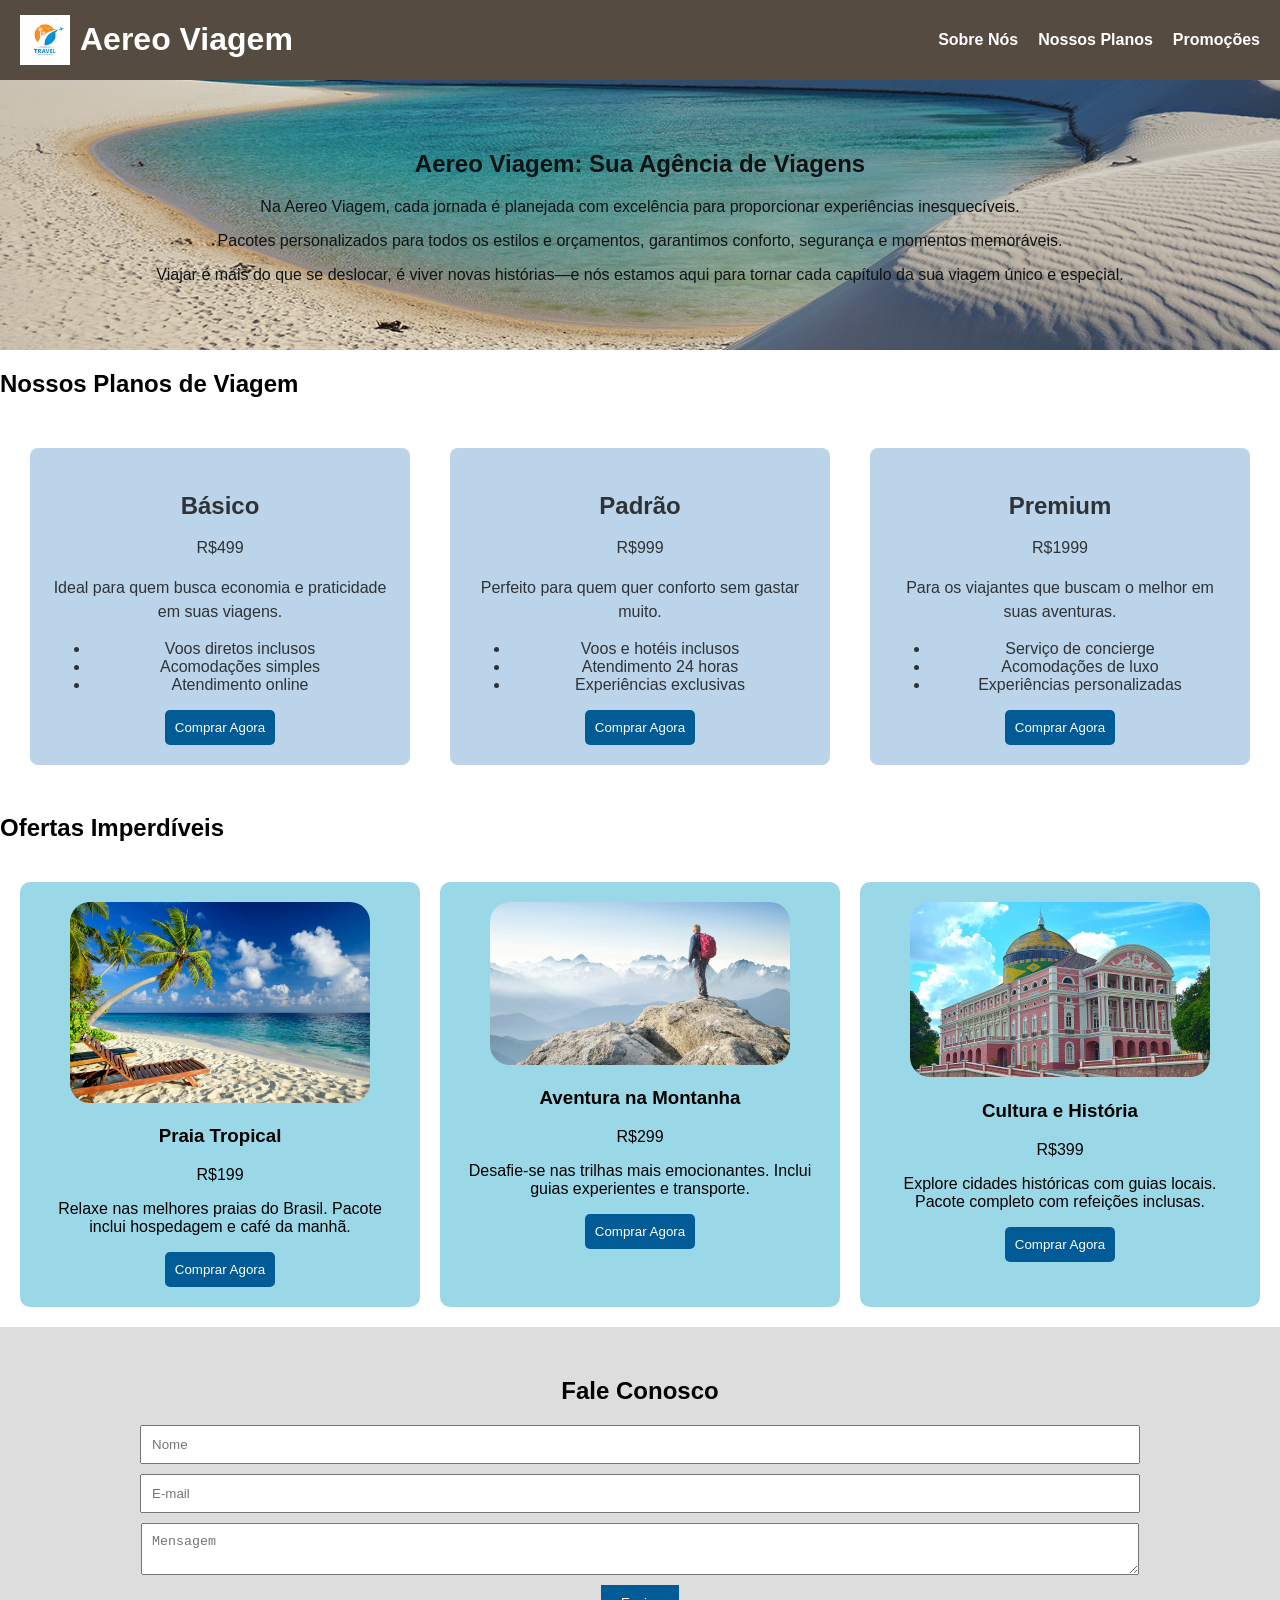
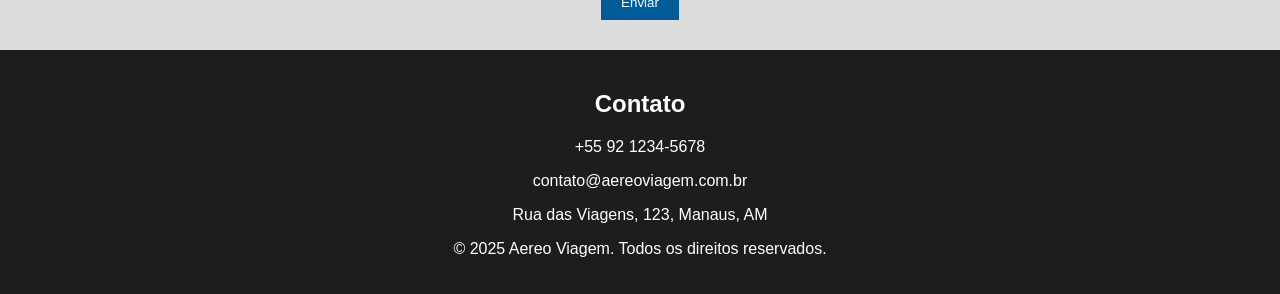
==== index.html @ 91946773 "Ofertas" ====
<!DOCTYPE html>
<html lang="pt-BR">
<head>
    <meta charset="UTF-8">
    <meta name="viewport" content="width=device-width, initial-scale=1.0">
    <title>Aereo Viagem</title>
        <link rel="stylesheet" href="css/index.css">

        

    <script>
        function mostrarAlerta() {
            alert("Compra realizada com sucesso!");
        }
    </script>
</head>
<body>


    <header>
        <div class="header-content">
            <div class="logo-container">
                <img src="imagens/logo.png" alt="Logo Aereo Viagem" class="logo">
                <h1>Aereo Viagem</h1>
            </div>
            <nav>
                <ul>
                    <li><a href="#sobre-nos">Sobre Nós</a></li>
                    <li><a href="#planos">Nossos Planos</a></li>
                    <li><a href="#promocoes">Promoções</a></li>
                </ul>
            </nav>
        </div>
    </header>

    <section class="sobre" id="sobre-nos">
        <h2>Aereo Viagem: Sua Agência de Viagens</h2>
        <p>Na Aereo Viagem, cada jornada é planejada com excelência para proporcionar experiências inesquecíveis.</p>
        <p>Pacotes personalizados para todos os estilos e orçamentos, garantimos conforto, segurança e momentos memoráveis.</p>
        <p>Viajar é mais do que se deslocar, é viver novas histórias—e nós estamos aqui para tornar cada capítulo da sua viagem único e especial.</p>
    </section>

    <section class="planos" id="planos">
        <h2>Nossos Planos de Viagem</h2>
        <div class="planos-container">
            <div class="plano">
                <h3>Básico</h3>
                <p>R$499</p>
                <p>Ideal para quem busca economia e praticidade em suas viagens.</p>
                <ul>
                    <li>Voos diretos inclusos</li>
                    <li>Acomodações simples</li>
                    <li>Atendimento online</li>
                </ul>
                <button onclick="mostrarAlerta()">Comprar Agora</button>

            </div>
            <div class="plano">
                <h3>Padrão</h3>
                <p>R$999</p>
                <p>Perfeito para quem quer conforto sem gastar muito.</p>
                <ul>
                    <li>Voos e hotéis inclusos</li>
                    <li>Atendimento 24 horas</li>
                    <li>Experiências exclusivas</li>
                </ul>
                <button onclick="mostrarAlerta()">Comprar Agora</button>

            </div>
            <div class="plano">
                <h3>Premium</h3>
                <p>R$1999</p>
                <p>Para os viajantes que buscam o melhor em suas aventuras.</p>
                <ul>
                    <li>Serviço de concierge</li>
                    <li>Acomodações de luxo</li>
                    <li>Experiências personalizadas</li>
                </ul>
                <button onclick="mostrarAlerta()">Comprar Agora</button>

            </div>
        </div>
    </section>

    <section class="ofertas" id="promocoes">
        <h2>Ofertas Imperdíveis</h2>
        <div class="ofertas-container">
            <div class="oferta">
                <img src="imagens/praia.jpg" alt="Praia Tropical">
                <h3>Praia Tropical</h3>
                <p>R$199</p>
                <p>Relaxe nas melhores praias do Brasil. Pacote inclui hospedagem e café da manhã.</p>
                <button onclick="mostrarAlerta()">Comprar Agora</button>
                
            </div>
            <div class="oferta">
                <img src="imagens/montanhas.jpg" alt="Aventura na Montanha">
                <h3>Aventura na Montanha</h3>
                <p>R$299</p>
                <p>Desafie-se nas trilhas mais emocionantes. Inclui guias experientes e transporte.</p>
                <button onclick="mostrarAlerta()">Comprar Agora</button>
                
            </div>
            <div class="oferta">
                <img src="imagens/manaus.jpg" alt="Cultura e História">
                <h3>Cultura e História</h3>
                <p>R$399</p>
                <p>Explore cidades históricas com guias locais. Pacote completo com refeições inclusas.</p>
                <button onclick="mostrarAlerta()">Comprar Agora</button>
                
            </div>
        </div>
    </section>

    <section class="contato">
        <h2>Fale Conosco</h2>
        <form>
            <input type="text" placeholder="Nome" required>
            <input type="email" placeholder="E-mail" required>
            <textarea placeholder="Mensagem" required></textarea>
            <button type="submit">Enviar</button>
        </form>
    </section>

    <footer>
        <h2>Contato</h2>
        <p>+55 92 1234-5678</p>
        <p>contato@aereoviagem.com.br</p>
        <p>Rua das Viagens, 123, Manaus, AM</p>
        <p>© 2025 Aereo Viagem. Todos os direitos reservados.</p>
    </footer>

</body>
</html>
---- css/index.css ----
body {
    font-family: Arial, sans-serif;
    margin: 0;
    padding: 0;
    box-sizing: border-box;
}

header {
    background: #554b41;
    color: white;
    padding: 15px 0;
    display: flex;
    justify-content: space-between;
    align-items: center;
    padding: 0 20px;
}

.header-content {
    display: flex;
    align-items: center;
    width: 100%;
    justify-content: space-between;
}

.logo-container {
    display: flex;
    align-items: center;
}

.logo {
    width: 50px;
    height: auto;
    margin-right: 10px;
}

nav ul {
    list-style: none;
    display: flex;
    gap: 20px;
}

nav ul li a {
    text-decoration: none;
    color: white;
    font-weight: bold;
}

.sobre {
    background: url('../imagens/fundo.jpg') no-repeat center/cover;
    background-size: cover;
    text-align: center;
    color: rgb(16, 19, 20);
    padding: 50px 20px;
    position: relative;
}

.sobre::before {
    content: '';
    position: absolute;
    top: 0;
    left: 0;
    width: 100%;
    height: 100%;
    background-color: rgba(0, 0, 0, 0.4); /* Filtro de escurecimento */
    z-index: -1;  /* Coloca o filtro atrás do conteúdo */
}

.planos-container, .ofertas-container {
    display: flex;
    justify-content: center;
    gap: 20px;
    padding: 20px;
}




#planos .plano, #promocoes .promocao {
    background-color: rgba(170, 202, 228, 0.8);  /* Fundo suave */
    color: 
    rgba(15, 14, 14, 0.815);
    padding: 20px;
    border-radius: 8px;
    text-align: center;
    margin: 10px;
}

#planos .plano h3, #promocoes .promocao h3 {
    font-size: 1.5rem;
    margin-bottom: 10px;
}

#planos .plano p, #promocoes .promocao p {
    font-size: 1rem;
    line-height: 1.5;
}

img {
    max-width: 100%;
    height: auto;
}

.plano, .oferta {
    background: #9bd8e7;
    padding: 20px;
    text-align: center;
    border-radius: 10px;
    width: 30%;
}

.plano button, .oferta button {
    background: #005b96;
    color: rgb(255, 255, 255);
    border: none;
    padding: 10px;
    cursor: pointer;
    border-radius: 5px;
}

.oferta img {
    width: 100%;
    max-width: 300px; /* Ajuste esse valor conforme necessário */
    height: auto;
    border-radius: 20px;
}

.contato {
    background: #ddd;
    text-align: center;
    padding: 30px;
}

form input, form textarea {
    display: block;
    width: 80%;
    margin: 10px auto;
    padding: 10px;
}

form button {
    background: #005b96;
    color: white;
    border: none;
    padding: 10px 20px;
    cursor: pointer;
}

footer {
    background: #1d1d1f;
    color: white;
    text-align: center;
    padding: 20px;
}
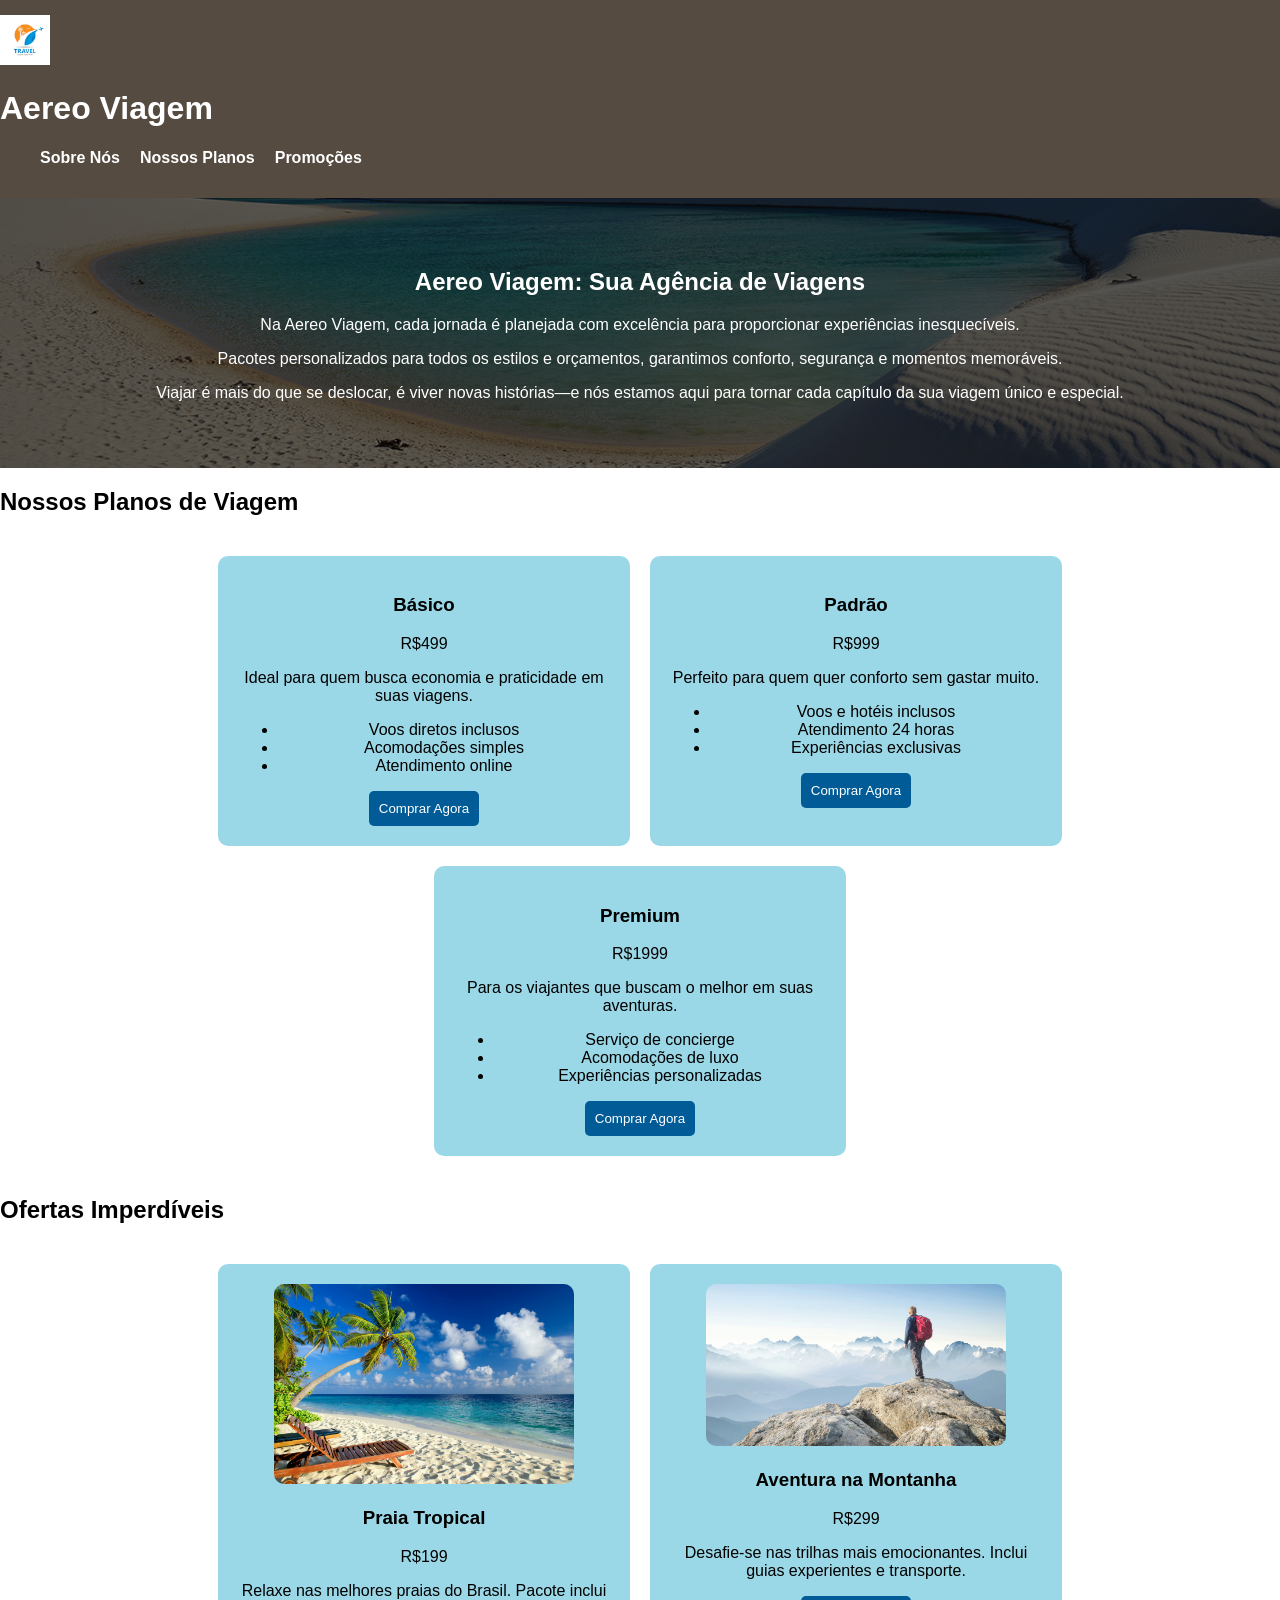
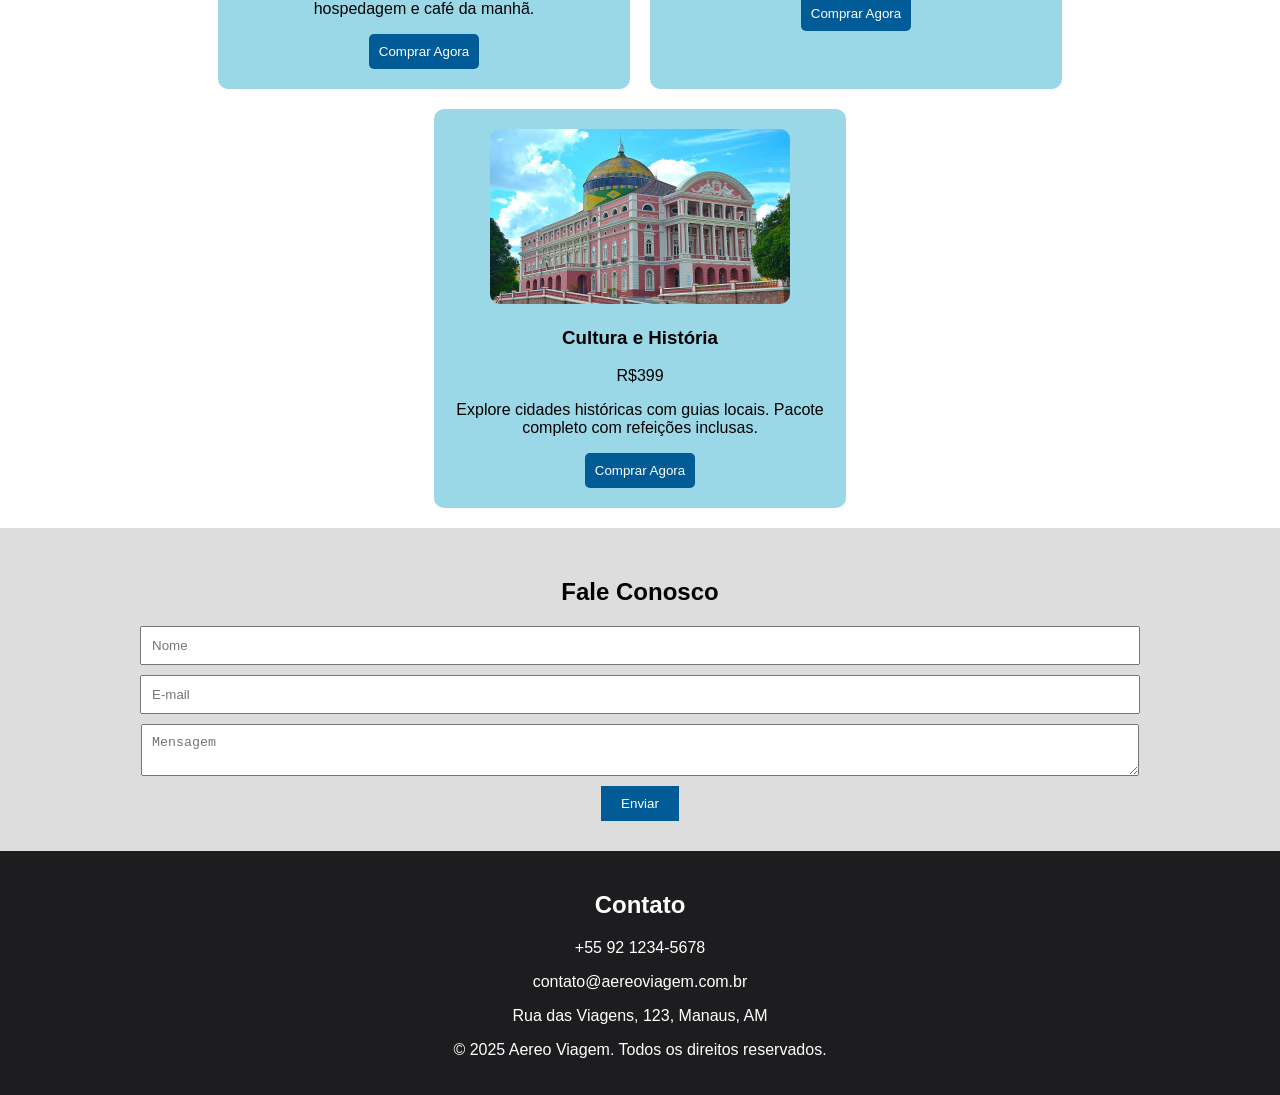
==== commit 6e8bd52e: "Atualizações no cabeçalho" ====
--- a/index.html
+++ b/index.html
@@ -20,14 +20,14 @@
     <header>
         <div class="header-content">
             <div class="logo-container">
-                <img src="imagens/logo.png" alt="Logo Aereo Viagem" class="logo">
+                <img src="imagens/logo.png" alt="Logo" class="logo">
                 <h1>Aereo Viagem</h1>
             </div>
             <nav>
                 <ul>
-                    <li><a href="#sobre-nos">Sobre Nós</a></li>
-                    <li><a href="#planos">Nossos Planos</a></li>
-                    <li><a href="#promocoes">Promoções</a></li>
+                    <li><a href="#">Sobre Nós</a></li>
+                    <li><a href="#">Nossos Planos</a></li>
+                    <li><a href="#">Promoções</a></li>
                 </ul>
             </nav>
         </div>
--- a/css/index.css
+++ b/css/index.css
@@ -10,26 +10,13 @@
     color: white;
     padding: 15px 0;
     display: flex;
-    justify-content: space-between;
     align-items: center;
-    padding: 0 20px;
-}
-
-.header-content {
-    display: flex;
-    align-items: center;
-    width: 100%;
     justify-content: space-between;
 }
 
-.logo-container {
-    display: flex;
-    align-items: center;
-}
 
 .logo {
     width: 50px;
-    height: auto;
     margin-right: 10px;
 }
 
@@ -75,37 +62,45 @@
 
 
 
-#planos .plano, #promocoes .promocao {
-    background-color: rgba(170, 202, 228, 0.8);  /* Fundo suave */
-    color: 
-    rgba(15, 14, 14, 0.815);
-    padding: 20px;
-    border-radius: 8px;
+.sobre {
+    background: url('../imagens/fundo.jpg') no-repeat center/cover;
+    color: white;
     text-align: center;
-    margin: 10px;
+    padding: 50px 20px;
+    position: relative;
 }
 
-#planos .plano h3, #promocoes .promocao h3 {
-    font-size: 1.5rem;
-    margin-bottom: 10px;
+.sobre::before {
+    content: '';
+    position: absolute;
+    top: 0;
+    left: 0;
+    width: 100%;
+    height: 100%;
+    background-color: rgba(0, 0, 0, 0.6);
+    z-index: 0;
 }
 
-#planos .plano p, #promocoes .promocao p {
-    font-size: 1rem;
-    line-height: 1.5;
+.sobre h2, .sobre p {
+    position: relative;
+    z-index: 1;
 }
 
-img {
-    max-width: 100%;
-    height: auto;
+.planos-container, .ofertas-container {
+    display: flex;
+    flex-wrap: wrap;
+    justify-content: center;
+    gap: 20px;
+    padding: 20px;
 }
 
 .plano, .oferta {
     background: #9bd8e7;
     padding: 20px;
+    border-radius: 10px;
     text-align: center;
-    border-radius: 10px;
     width: 30%;
+    min-width: 280px;
 }
 
 .plano button, .oferta button {
@@ -121,7 +116,7 @@
     width: 100%;
     max-width: 300px; /* Ajuste esse valor conforme necessário */
     height: auto;
-    border-radius: 20px;
+    border-radius: 10px;
 }
 
 .contato {
@@ -131,17 +126,17 @@
 }
 
 form input, form textarea {
-    display: block;
     width: 80%;
     margin: 10px auto;
     padding: 10px;
+    display: block;
 }
 
 form button {
     background: #005b96;
     color: white;
+    padding: 10px 20px;
     border: none;
-    padding: 10px 20px;
     cursor: pointer;
 }
 
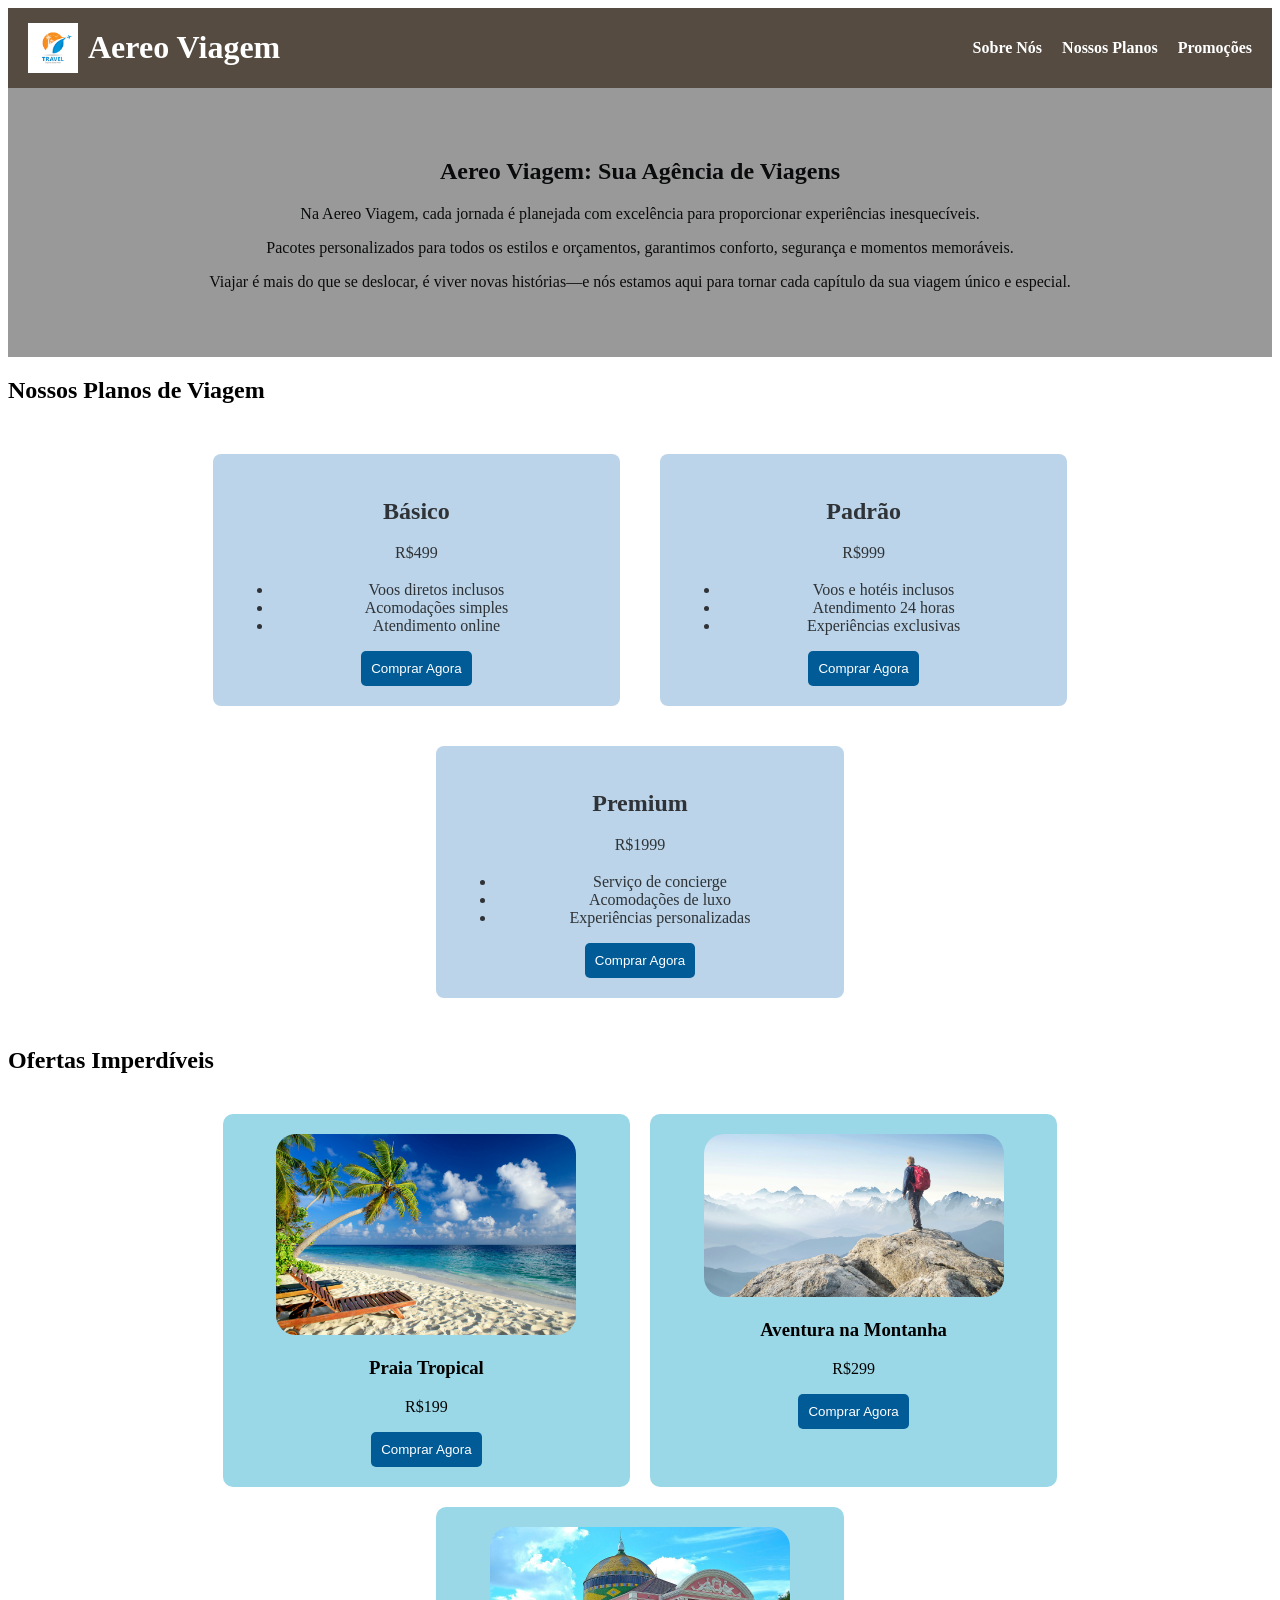
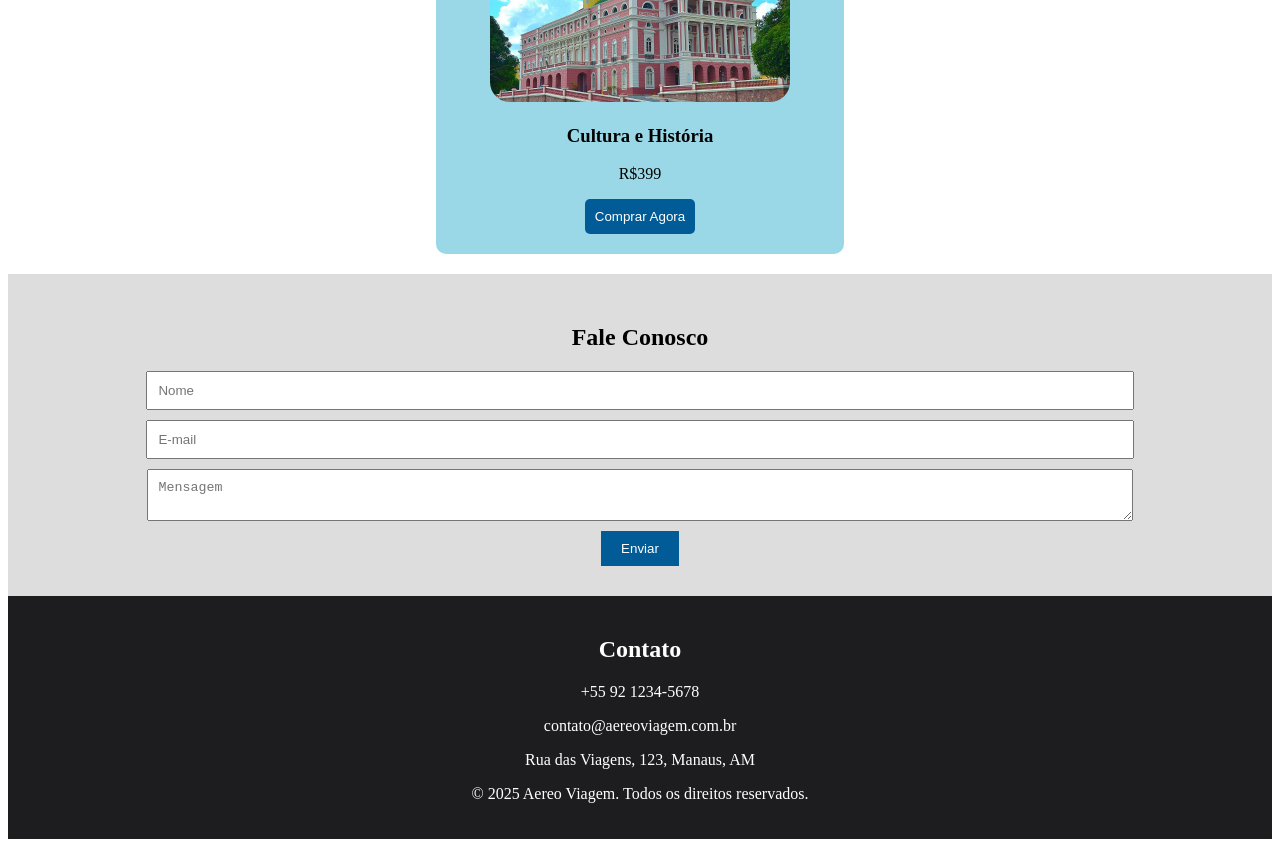
==== commit 41914910: "Update index.html" ====
--- a/index.html
+++ b/index.html
@@ -4,9 +4,7 @@
     <meta charset="UTF-8">
     <meta name="viewport" content="width=device-width, initial-scale=1.0">
     <title>Aereo Viagem</title>
-        <link rel="stylesheet" href="css/index.css">
-
-        
+    <link rel="stylesheet" href="css/index.css">
 
     <script>
         function mostrarAlerta() {
@@ -16,18 +14,17 @@
 </head>
 <body>
 
-
     <header>
         <div class="header-content">
             <div class="logo-container">
-                <img src="imagens/logo.png" alt="Logo" class="logo">
+                <img src="imagens/logo.png" alt="Logo Aereo Viagem" class="logo">
                 <h1>Aereo Viagem</h1>
             </div>
             <nav>
                 <ul>
-                    <li><a href="#">Sobre Nós</a></li>
-                    <li><a href="#">Nossos Planos</a></li>
-                    <li><a href="#">Promoções</a></li>
+                    <li><a href="#sobre-nos">Sobre Nós</a></li>
+                    <li><a href="#planos">Nossos Planos</a></li>
+                    <li><a href="#promocoes">Promoções</a></li>
                 </ul>
             </nav>
         </div>
@@ -46,38 +43,32 @@
             <div class="plano">
                 <h3>Básico</h3>
                 <p>R$499</p>
-                <p>Ideal para quem busca economia e praticidade em suas viagens.</p>
                 <ul>
                     <li>Voos diretos inclusos</li>
                     <li>Acomodações simples</li>
                     <li>Atendimento online</li>
                 </ul>
                 <button onclick="mostrarAlerta()">Comprar Agora</button>
-
             </div>
             <div class="plano">
                 <h3>Padrão</h3>
                 <p>R$999</p>
-                <p>Perfeito para quem quer conforto sem gastar muito.</p>
                 <ul>
                     <li>Voos e hotéis inclusos</li>
                     <li>Atendimento 24 horas</li>
                     <li>Experiências exclusivas</li>
                 </ul>
                 <button onclick="mostrarAlerta()">Comprar Agora</button>
-
             </div>
             <div class="plano">
                 <h3>Premium</h3>
                 <p>R$1999</p>
-                <p>Para os viajantes que buscam o melhor em suas aventuras.</p>
                 <ul>
                     <li>Serviço de concierge</li>
                     <li>Acomodações de luxo</li>
                     <li>Experiências personalizadas</li>
                 </ul>
                 <button onclick="mostrarAlerta()">Comprar Agora</button>
-
             </div>
         </div>
     </section>
@@ -89,25 +80,19 @@
                 <img src="imagens/praia.jpg" alt="Praia Tropical">
                 <h3>Praia Tropical</h3>
                 <p>R$199</p>
-                <p>Relaxe nas melhores praias do Brasil. Pacote inclui hospedagem e café da manhã.</p>
                 <button onclick="mostrarAlerta()">Comprar Agora</button>
-                
             </div>
             <div class="oferta">
                 <img src="imagens/montanhas.jpg" alt="Aventura na Montanha">
                 <h3>Aventura na Montanha</h3>
                 <p>R$299</p>
-                <p>Desafie-se nas trilhas mais emocionantes. Inclui guias experientes e transporte.</p>
                 <button onclick="mostrarAlerta()">Comprar Agora</button>
-                
             </div>
             <div class="oferta">
                 <img src="imagens/manaus.jpg" alt="Cultura e História">
                 <h3>Cultura e História</h3>
                 <p>R$399</p>
-                <p>Explore cidades históricas com guias locais. Pacote completo com refeições inclusas.</p>
                 <button onclick="mostrarAlerta()">Comprar Agora</button>
-                
             </div>
         </div>
     </section>
@@ -131,4 +116,4 @@
     </footer>
 
 </body>
-</html>+</html>
--- a/css/index.css
+++ b/css/index.css
@@ -1,25 +1,41 @@
+* Definindo o estilo para o body */
 body {
     font-family: Arial, sans-serif;
     margin: 0;
     padding: 0;
     box-sizing: border-box;
-}
+    }
 
-header {
-    background: #554b41;
-    color: white;
-    padding: 15px 0;
+    header {
+        background: #554b41;
+        color: white;
+        padding: 15px 0;
+        display: flex;
+        justify-content: space-between;
+        align-items: center;
+        padding: 0 20px;
+}   
+
+/* Alinhando logo e texto lado a lado */
+.header-content {
     display: flex;
     align-items: center;
+    width: 100%;
     justify-content: space-between;
 }
 
+.logo-container {
+    display: flex;
+    align-items: center;
+}
 
 .logo {
     width: 50px;
+    height: auto;
     margin-right: 10px;
 }
 
+/* Estilo para o menu de navegação */
 nav ul {
     list-style: none;
     display: flex;
@@ -32,8 +48,9 @@
     font-weight: bold;
 }
 
+/* Estilo para a seção Sobre */
 .sobre {
-    background: url('../imagens/fundo.jpg') no-repeat center/cover;
+    background: url("imagens/fundo.jpg") no-repeat/cover;
     background-size: cover;
     text-align: center;
     color: rgb(16, 19, 20);
@@ -48,8 +65,17 @@
     left: 0;
     width: 100%;
     height: 100%;
-    background-color: rgba(0, 0, 0, 0.4); /* Filtro de escurecimento */
-    z-index: -1;  /* Coloca o filtro atrás do conteúdo */
+    background-color: rgba(0, 0, 0, 0.4);
+    z-index: 1;
+}
+
+
+.planos-container, .ofertas-container {
+    display: flex;
+    flex-wrap: wrap;
+    justify-content: center;
+    gap: 20px;
+    padding: 20px;
 }
 
 .planos-container, .ofertas-container {
@@ -59,48 +85,37 @@
     padding: 20px;
 }
 
-
-
-
-.sobre {
-    background: url('../imagens/fundo.jpg') no-repeat center/cover;
-    color: white;
+#planos .plano, #promocoes .promocao {
+    background-color: rgba(170, 202, 228, 0.8);  /* Fundo suave */
+    color: 
+    rgba(15, 14, 14, 0.815);
+    padding: 20px;
+    border-radius: 8px;
     text-align: center;
-    padding: 50px 20px;
-    position: relative;
+    margin: 10px;
 }
 
-.sobre::before {
-    content: '';
-    position: absolute;
-    top: 0;
-    left: 0;
-    width: 100%;
-    height: 100%;
-    background-color: rgba(0, 0, 0, 0.6);
-    z-index: 0;
+#planos .plano h3, #promocoes .promocao h3 {
+    font-size: 1.5rem;
+    margin-bottom: 10px;
 }
 
-.sobre h2, .sobre p {
-    position: relative;
-    z-index: 1;
+#planos .plano p, #promocoes .promocao p {
+    font-size: 1rem;
+    line-height: 1.5;
 }
 
-.planos-container, .ofertas-container {
-    display: flex;
-    flex-wrap: wrap;
-    justify-content: center;
-    gap: 20px;
-    padding: 20px;
+img {
+    max-width: 100%;
+    height: auto;
 }
 
 .plano, .oferta {
     background: #9bd8e7;
     padding: 20px;
+    text-align: center;
     border-radius: 10px;
-    text-align: center;
     width: 30%;
-    min-width: 280px;
 }
 
 .plano button, .oferta button {
@@ -116,7 +131,7 @@
     width: 100%;
     max-width: 300px; /* Ajuste esse valor conforme necessário */
     height: auto;
-    border-radius: 10px;
+    border-radius: 20px;
 }
 
 .contato {
@@ -126,17 +141,17 @@
 }
 
 form input, form textarea {
+    display: block;
     width: 80%;
     margin: 10px auto;
     padding: 10px;
-    display: block;
 }
 
 form button {
     background: #005b96;
     color: white;
+    border: none;
     padding: 10px 20px;
-    border: none;
     cursor: pointer;
 }
 
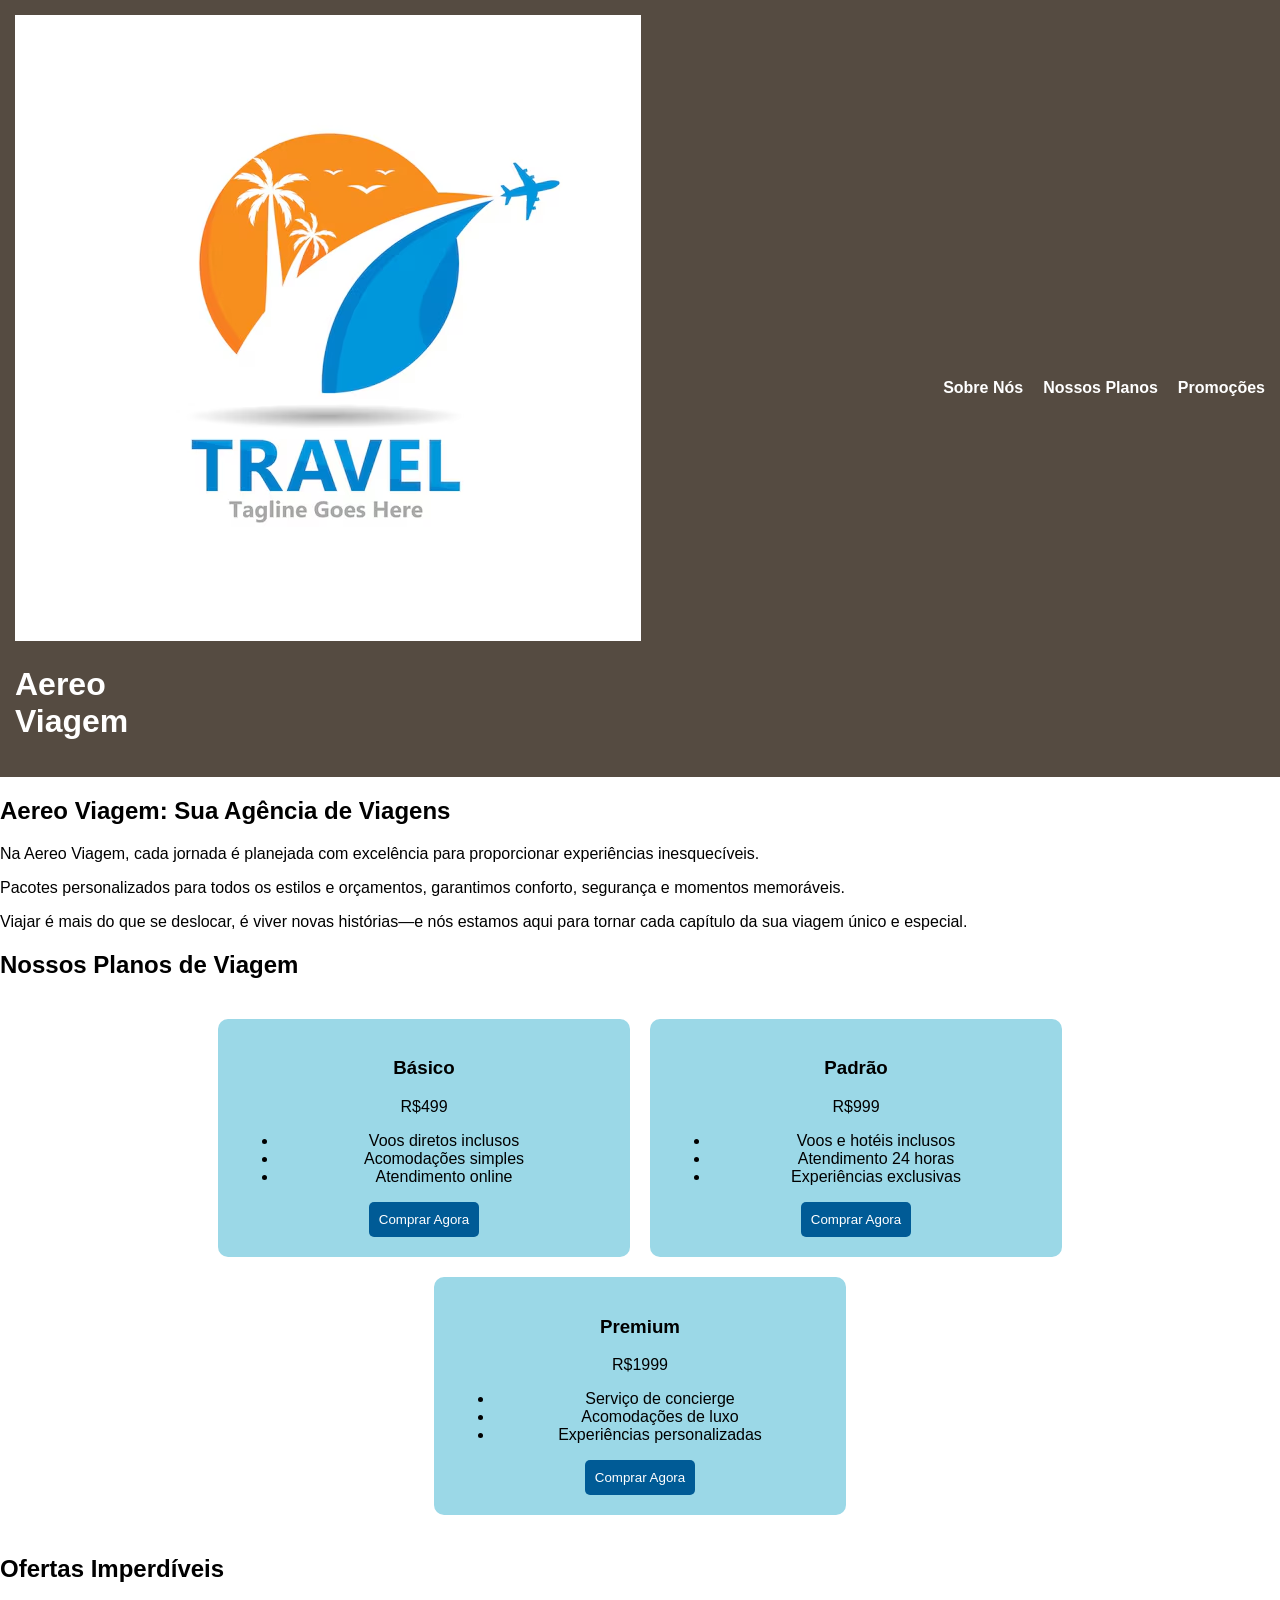
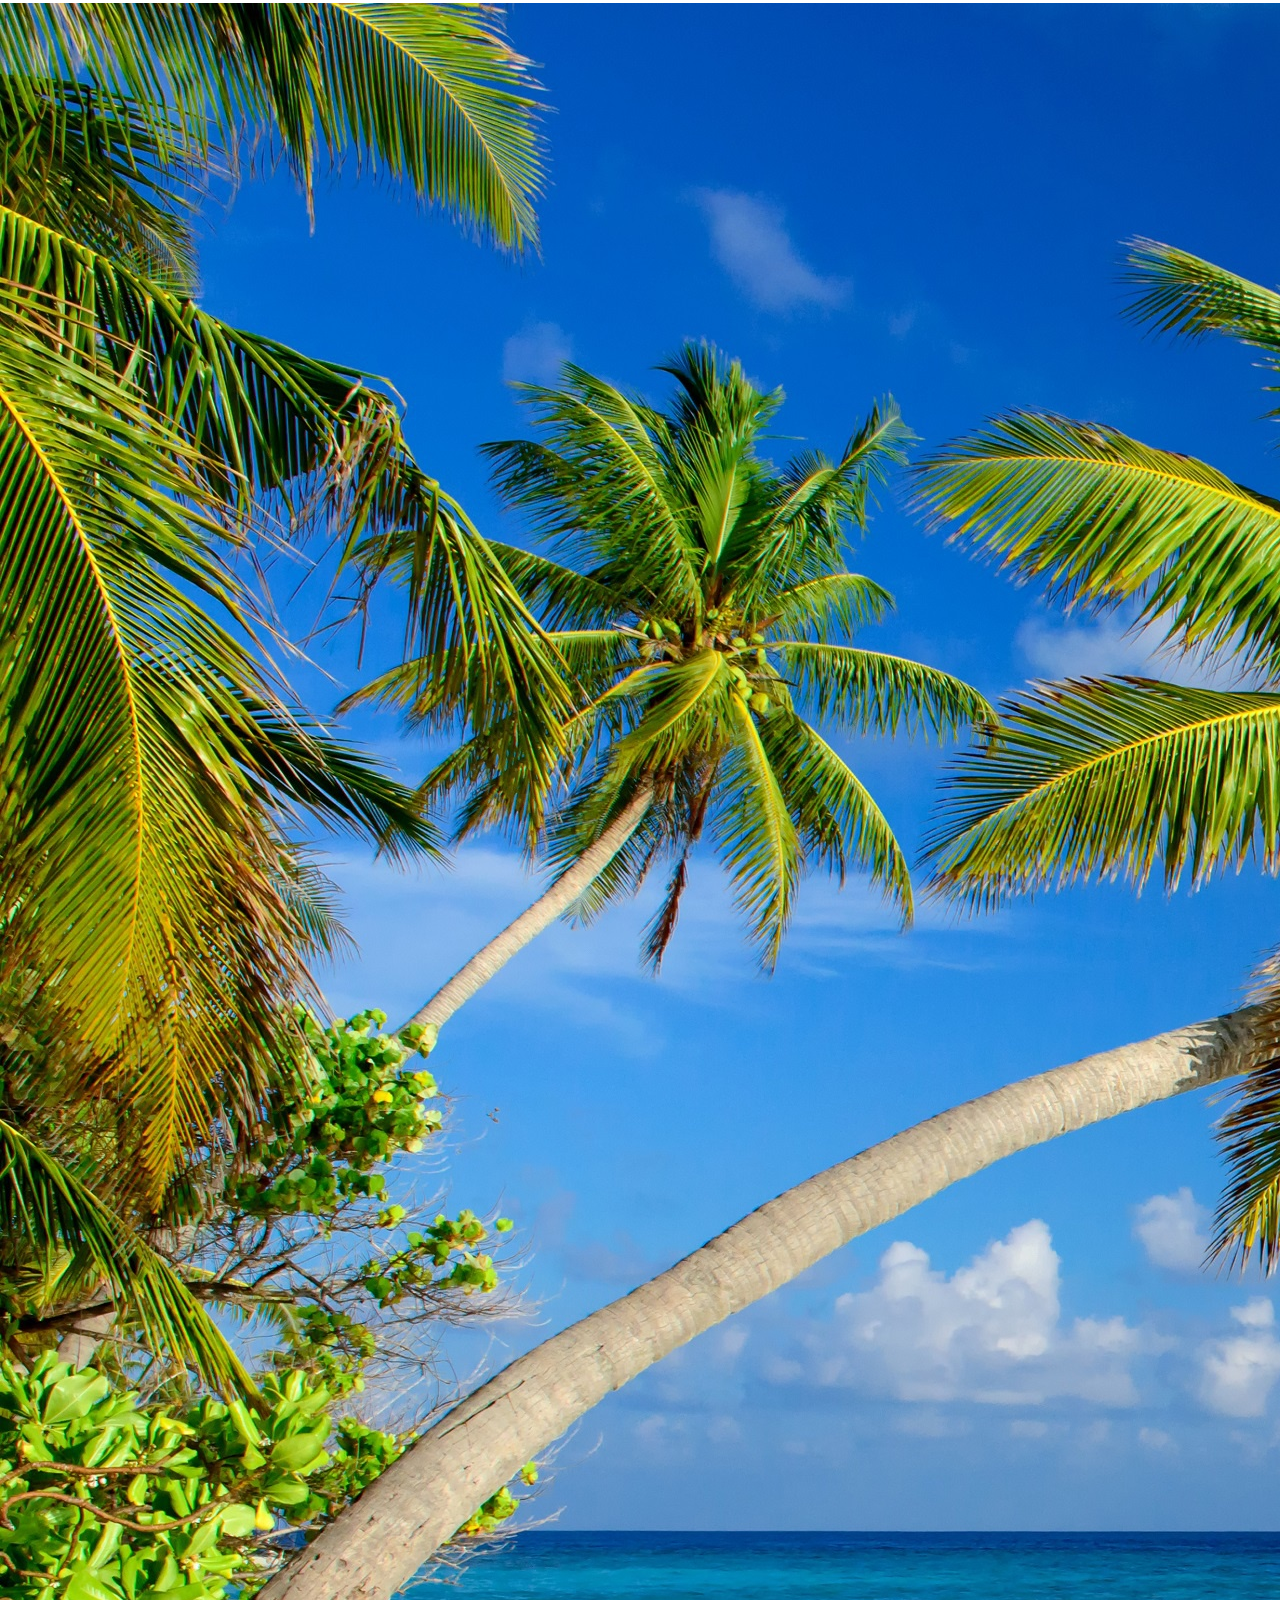
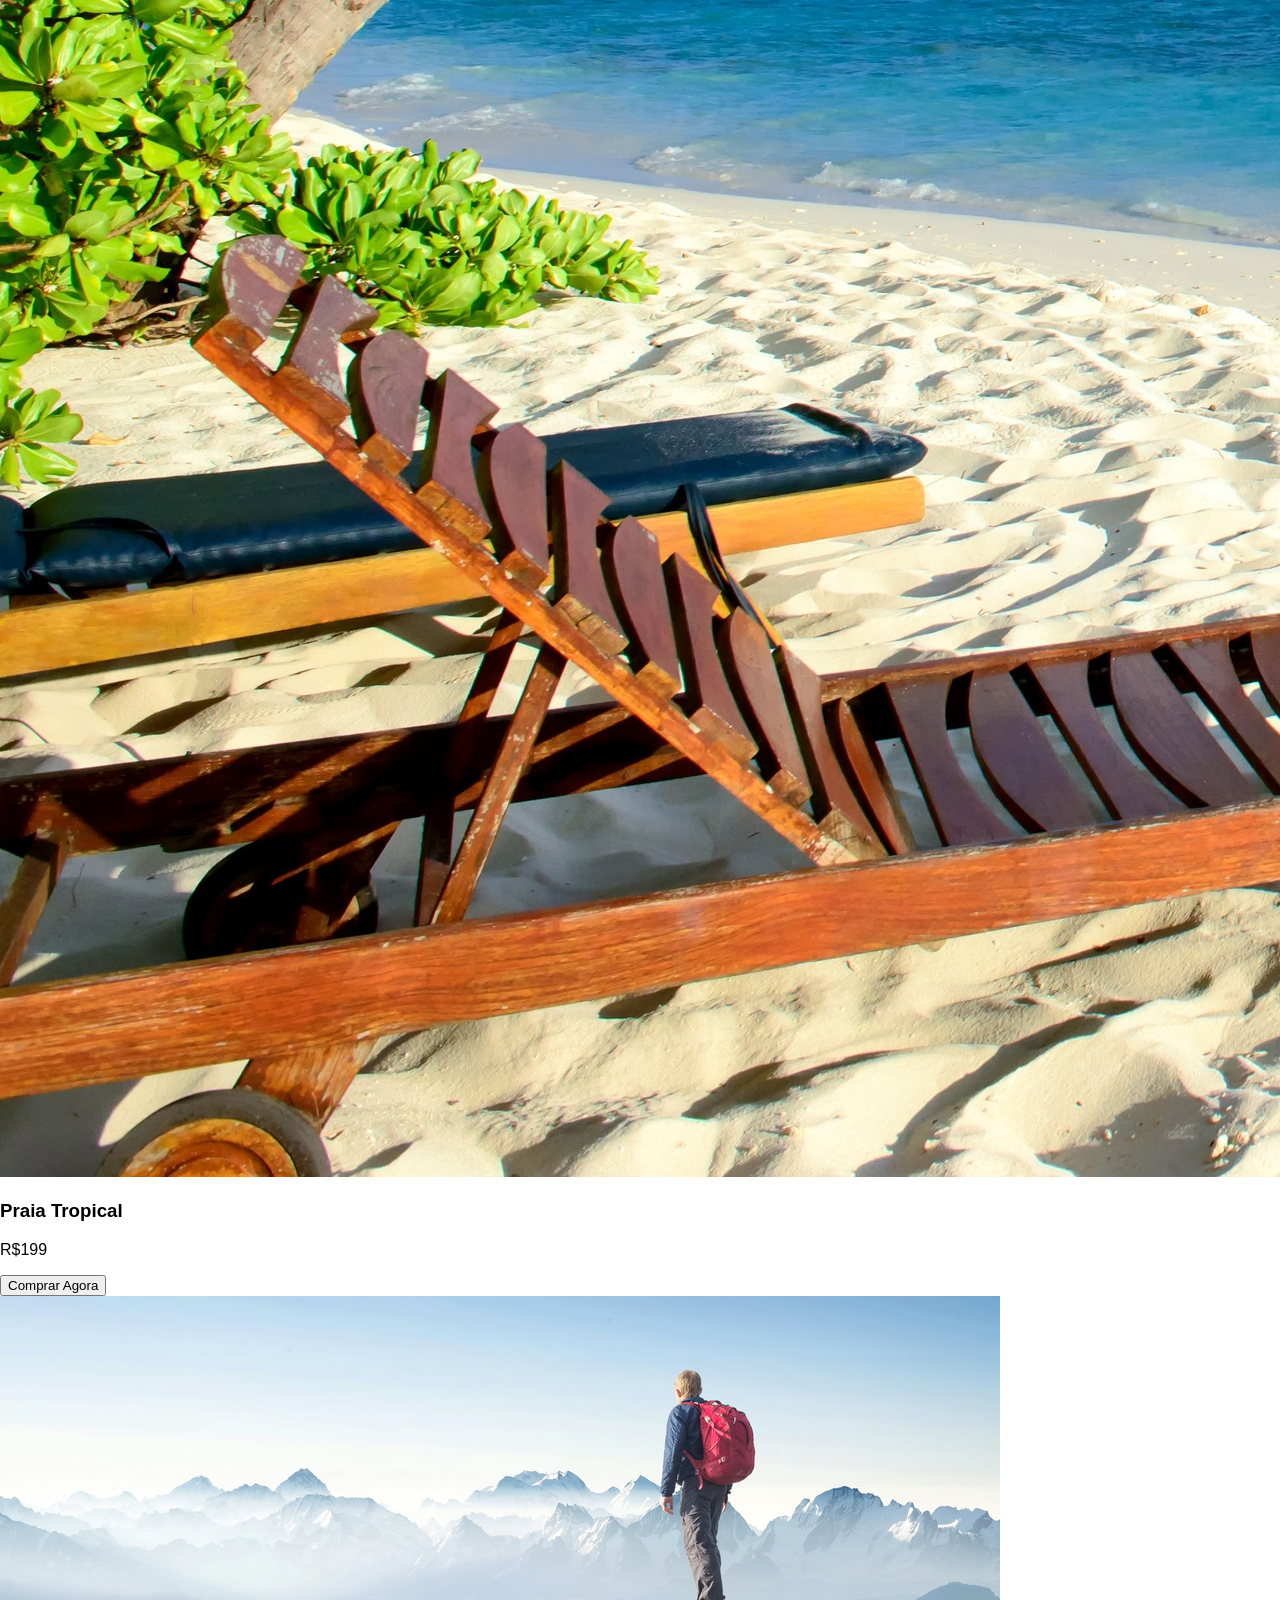
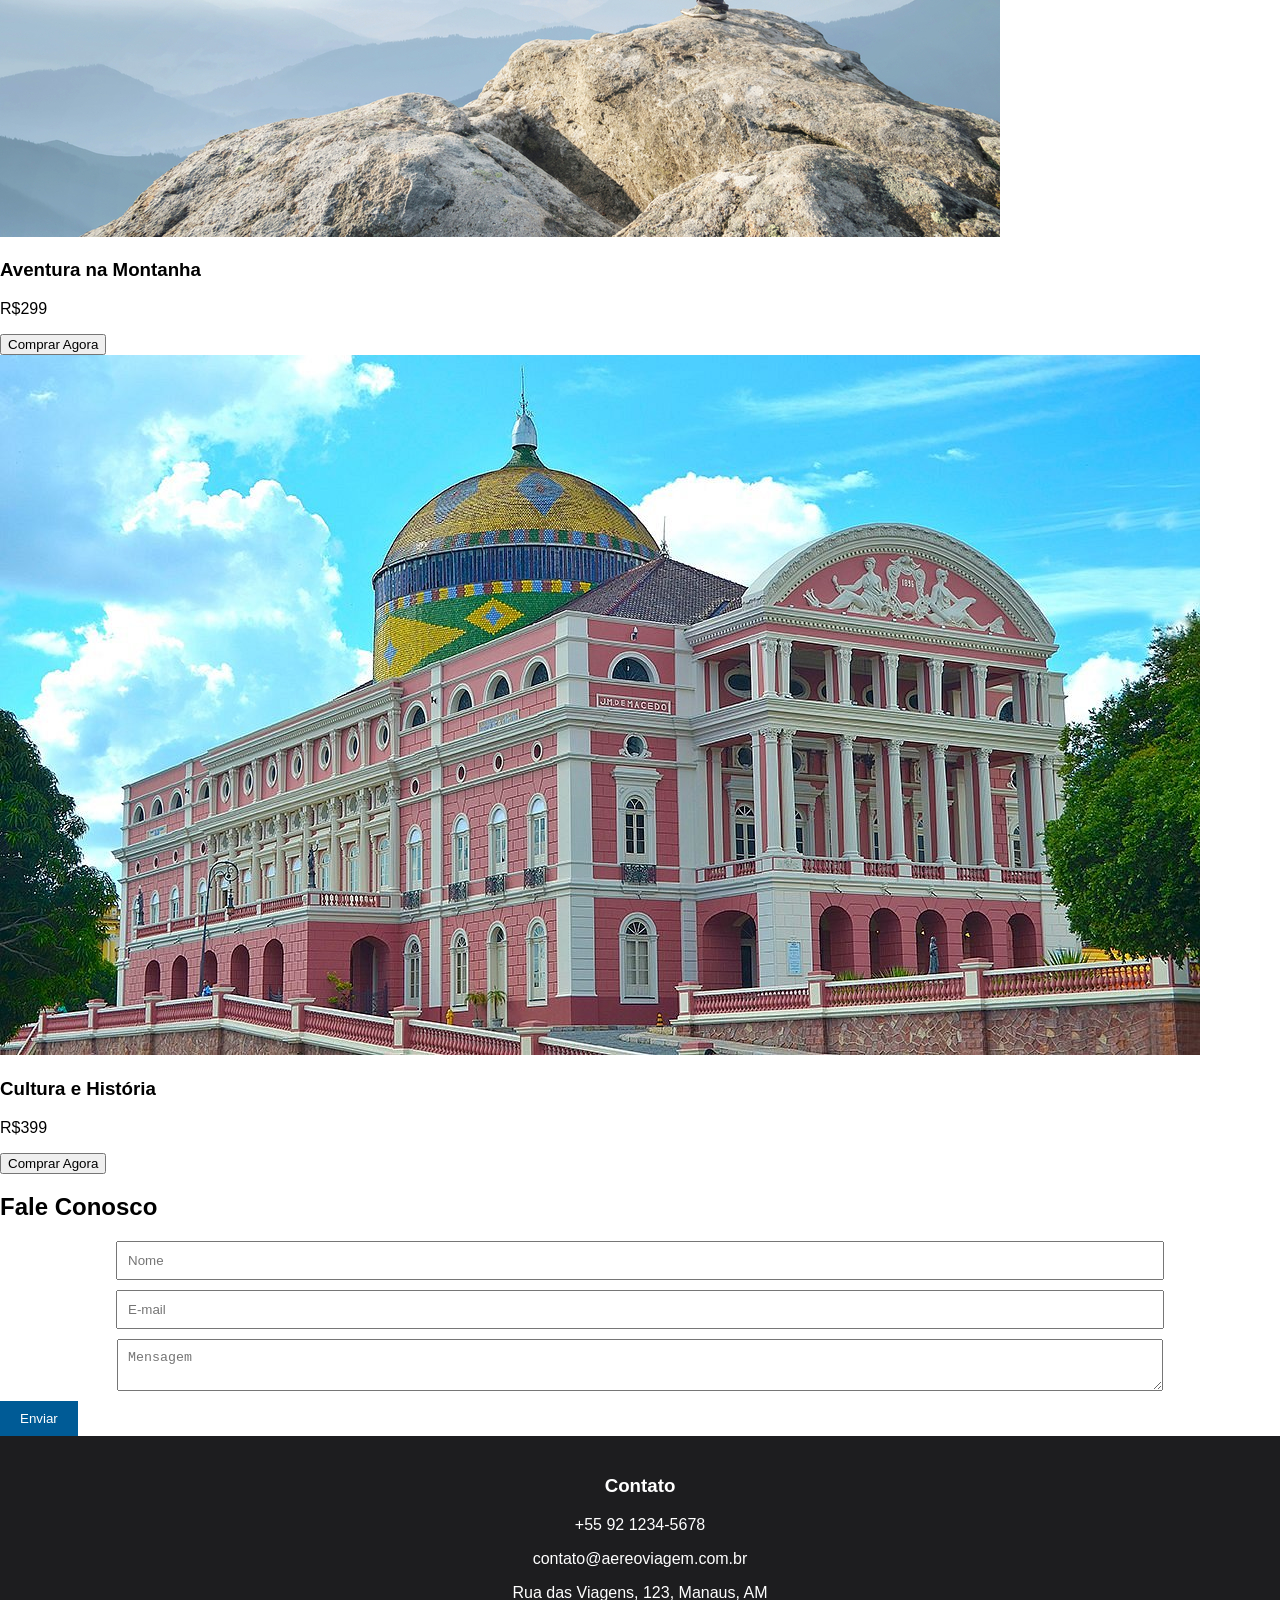
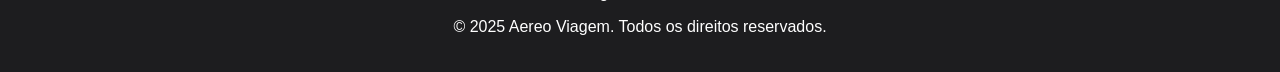
==== commit 0a09927e: "Update index.html" ====
--- a/index.html
+++ b/index.html
@@ -1,43 +1,37 @@
 <!DOCTYPE html>
-<html lang="pt-BR">
+<html lang="pt-br">
 <head>
     <meta charset="UTF-8">
     <meta name="viewport" content="width=device-width, initial-scale=1.0">
     <title>Aereo Viagem</title>
     <link rel="stylesheet" href="css/index.css">
-
-    <script>
-        function mostrarAlerta() {
-            alert("Compra realizada com sucesso!");
-        }
-    </script>
 </head>
 <body>
-
     <header>
-        <div class="header-content">
-            <div class="logo-container">
-                <img src="imagens/logo.png" alt="Logo Aereo Viagem" class="logo">
-                <h1>Aereo Viagem</h1>
-            </div>
-            <nav>
-                <ul>
-                    <li><a href="#sobre-nos">Sobre Nós</a></li>
-                    <li><a href="#planos">Nossos Planos</a></li>
-                    <li><a href="#promocoes">Promoções</a></li>
-                </ul>
-            </nav>
+        <div class="logo">
+            <img src="imagens/logo.png" alt="Logo Aereo Viagem">
+            <h1>Aereo Viagem</h1>
         </div>
+        <nav>
+            <ul>
+                <li><a href="#sobre">Sobre Nós</a></li>
+                <li><a href="#planos">Nossos Planos</a></li>
+                <li><a href="#promocoes">Promoções</a></li>
+            </ul>
+        </nav>
     </header>
-
-    <section class="sobre" id="sobre-nos">
+    
+    <section class="hero">
+    </section>
+    
+    <section id="sobre">
         <h2>Aereo Viagem: Sua Agência de Viagens</h2>
         <p>Na Aereo Viagem, cada jornada é planejada com excelência para proporcionar experiências inesquecíveis.</p>
         <p>Pacotes personalizados para todos os estilos e orçamentos, garantimos conforto, segurança e momentos memoráveis.</p>
         <p>Viajar é mais do que se deslocar, é viver novas histórias—e nós estamos aqui para tornar cada capítulo da sua viagem único e especial.</p>
     </section>
-
-    <section class="planos" id="planos">
+    
+    <section id="planos">
         <h2>Nossos Planos de Viagem</h2>
         <div class="planos-container">
             <div class="plano">
@@ -48,7 +42,7 @@
                     <li>Acomodações simples</li>
                     <li>Atendimento online</li>
                 </ul>
-                <button onclick="mostrarAlerta()">Comprar Agora</button>
+                <button>Comprar Agora</button>
             </div>
             <div class="plano">
                 <h3>Padrão</h3>
@@ -58,7 +52,7 @@
                     <li>Atendimento 24 horas</li>
                     <li>Experiências exclusivas</li>
                 </ul>
-                <button onclick="mostrarAlerta()">Comprar Agora</button>
+                <button>Comprar Agora</button>
             </div>
             <div class="plano">
                 <h3>Premium</h3>
@@ -68,36 +62,36 @@
                     <li>Acomodações de luxo</li>
                     <li>Experiências personalizadas</li>
                 </ul>
-                <button onclick="mostrarAlerta()">Comprar Agora</button>
+                <button>Comprar Agora</button>
             </div>
         </div>
     </section>
-
-    <section class="ofertas" id="promocoes">
+    
+    <section id="promocoes">
         <h2>Ofertas Imperdíveis</h2>
-        <div class="ofertas-container">
-            <div class="oferta">
+        <div class="promocoes-container">
+            <div class="promocao">
                 <img src="imagens/praia.jpg" alt="Praia Tropical">
                 <h3>Praia Tropical</h3>
                 <p>R$199</p>
-                <button onclick="mostrarAlerta()">Comprar Agora</button>
+                <button>Comprar Agora</button>
             </div>
-            <div class="oferta">
+            <div class="promocao">
                 <img src="imagens/montanhas.jpg" alt="Aventura na Montanha">
                 <h3>Aventura na Montanha</h3>
                 <p>R$299</p>
-                <button onclick="mostrarAlerta()">Comprar Agora</button>
+                <button>Comprar Agora</button>
             </div>
-            <div class="oferta">
+            <div class="promocao">
                 <img src="imagens/manaus.jpg" alt="Cultura e História">
                 <h3>Cultura e História</h3>
                 <p>R$399</p>
-                <button onclick="mostrarAlerta()">Comprar Agora</button>
+                <button>Comprar Agora</button>
             </div>
         </div>
     </section>
-
-    <section class="contato">
+    
+    <section id="contato">
         <h2>Fale Conosco</h2>
         <form>
             <input type="text" placeholder="Nome" required>
@@ -106,14 +100,13 @@
             <button type="submit">Enviar</button>
         </form>
     </section>
-
+    
     <footer>
-        <h2>Contato</h2>
+        <h3>Contato</h3>
         <p>+55 92 1234-5678</p>
         <p>contato@aereoviagem.com.br</p>
         <p>Rua das Viagens, 123, Manaus, AM</p>
-        <p>© 2025 Aereo Viagem. Todos os direitos reservados.</p>
+        <p>&copy; 2025 Aereo Viagem. Todos os direitos reservados.</p>
     </footer>
-
 </body>
 </html>
--- a/css/index.css
+++ b/css/index.css
@@ -1,41 +1,32 @@
-* Definindo o estilo para o body */
 body {
     font-family: Arial, sans-serif;
     margin: 0;
     padding: 0;
     box-sizing: border-box;
-    }
+    background: url("imagens/fundo.jp") no-repeat center/cover;
+    min-height: 100vh;
+}
 
-    header {
-        background: #554b41;
-        color: white;
-        padding: 15px 0;
-        display: flex;
-        justify-content: space-between;
-        align-items: center;
-        padding: 0 20px;
-}   
-
-/* Alinhando logo e texto lado a lado */
-.header-content {
+header {
+    background: #554b41;
+    color: white;
+    padding: 15px;
     display: flex;
     align-items: center;
-    width: 100%;
     justify-content: space-between;
+    height: 80p;
 }
 
-.logo-container {
+.logo-container{
     display: flex;
     align-items: center;
 }
 
 .logo {
     width: 50px;
-    height: auto;
     margin-right: 10px;
 }
 
-/* Estilo para o menu de navegação */
 nav ul {
     list-style: none;
     display: flex;
@@ -48,14 +39,14 @@
     font-weight: bold;
 }
 
-/* Estilo para a seção Sobre */
 .sobre {
-    background: url("imagens/fundo.jpg") no-repeat/cover;
+    position: relative;
+    color: white;
+    text-align: center;
+    padding: 50px 20px;
+    background-image: url("imagens/fundo.jpg");
     background-size: cover;
-    text-align: center;
-    color: rgb(16, 19, 20);
-    padding: 50px 20px;
-    position: relative;
+    background-position: center;
 }
 
 .sobre::before {
@@ -65,10 +56,14 @@
     left: 0;
     width: 100%;
     height: 100%;
-    background-color: rgba(0, 0, 0, 0.4);
+    background-color: rgba(0, 0, 0, 0.6);
+    z-index: 0;
+}
+
+.sobre h2, .sobre p {
+    position: relative;
     z-index: 1;
 }
-
 
 .planos-container, .ofertas-container {
     display: flex;
@@ -78,49 +73,18 @@
     padding: 20px;
 }
 
-.planos-container, .ofertas-container {
-    display: flex;
-    justify-content: center;
-    gap: 20px;
-    padding: 20px;
-}
-
-#planos .plano, #promocoes .promocao {
-    background-color: rgba(170, 202, 228, 0.8);  /* Fundo suave */
-    color: 
-    rgba(15, 14, 14, 0.815);
-    padding: 20px;
-    border-radius: 8px;
-    text-align: center;
-    margin: 10px;
-}
-
-#planos .plano h3, #promocoes .promocao h3 {
-    font-size: 1.5rem;
-    margin-bottom: 10px;
-}
-
-#planos .plano p, #promocoes .promocao p {
-    font-size: 1rem;
-    line-height: 1.5;
-}
-
-img {
-    max-width: 100%;
-    height: auto;
-}
-
 .plano, .oferta {
     background: #9bd8e7;
     padding: 20px;
+    border-radius: 10px;
     text-align: center;
-    border-radius: 10px;
     width: 30%;
+    min-width: 280px;
 }
 
 .plano button, .oferta button {
     background: #005b96;
-    color: rgb(255, 255, 255);
+    color: white;
     border: none;
     padding: 10px;
     cursor: pointer;
@@ -129,9 +93,9 @@
 
 .oferta img {
     width: 100%;
-    max-width: 300px; /* Ajuste esse valor conforme necessário */
+    max-width: 300px;
     height: auto;
-    border-radius: 20px;
+    border-radius: 10px;
 }
 
 .contato {
@@ -141,17 +105,17 @@
 }
 
 form input, form textarea {
-    display: block;
     width: 80%;
     margin: 10px auto;
     padding: 10px;
+    display: block;
 }
 
 form button {
     background: #005b96;
     color: white;
+    padding: 10px 20px;
     border: none;
-    padding: 10px 20px;
     cursor: pointer;
 }
 
@@ -160,4 +124,4 @@
     color: white;
     text-align: center;
     padding: 20px;
-}+}
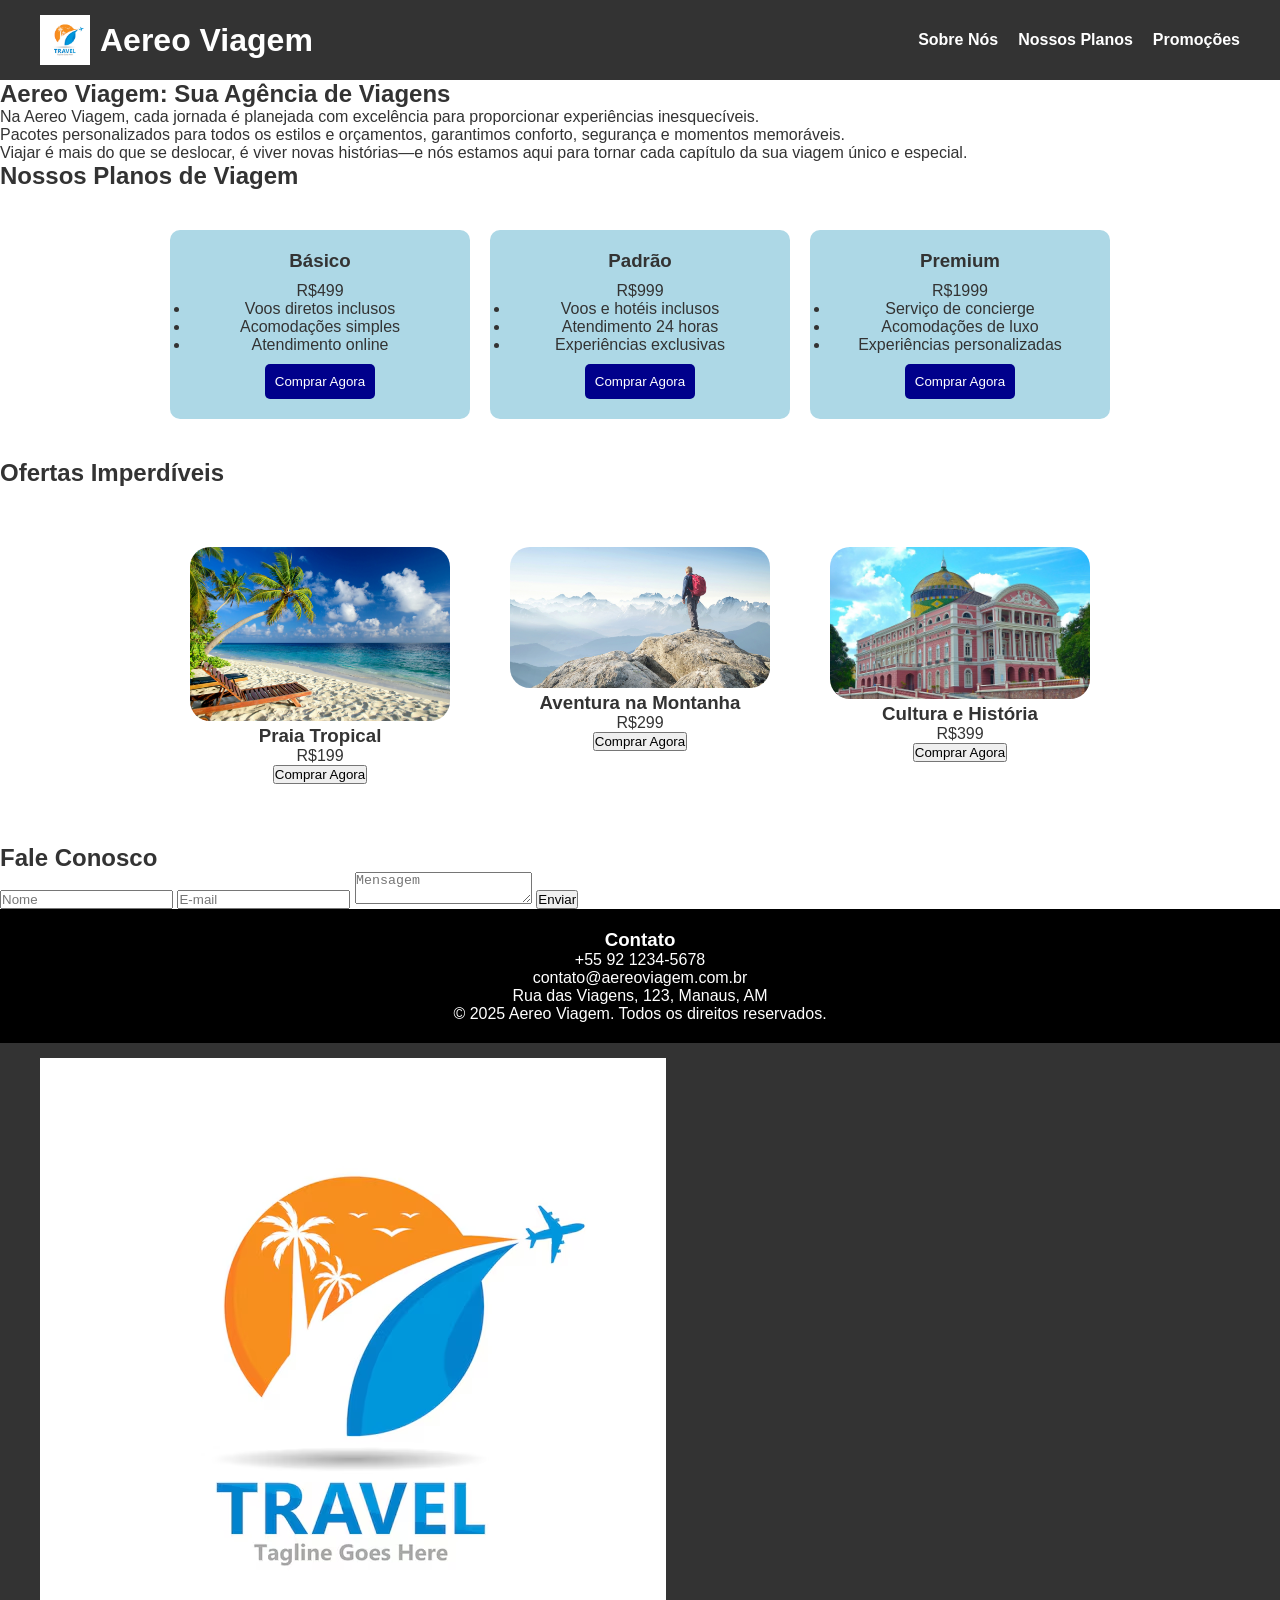
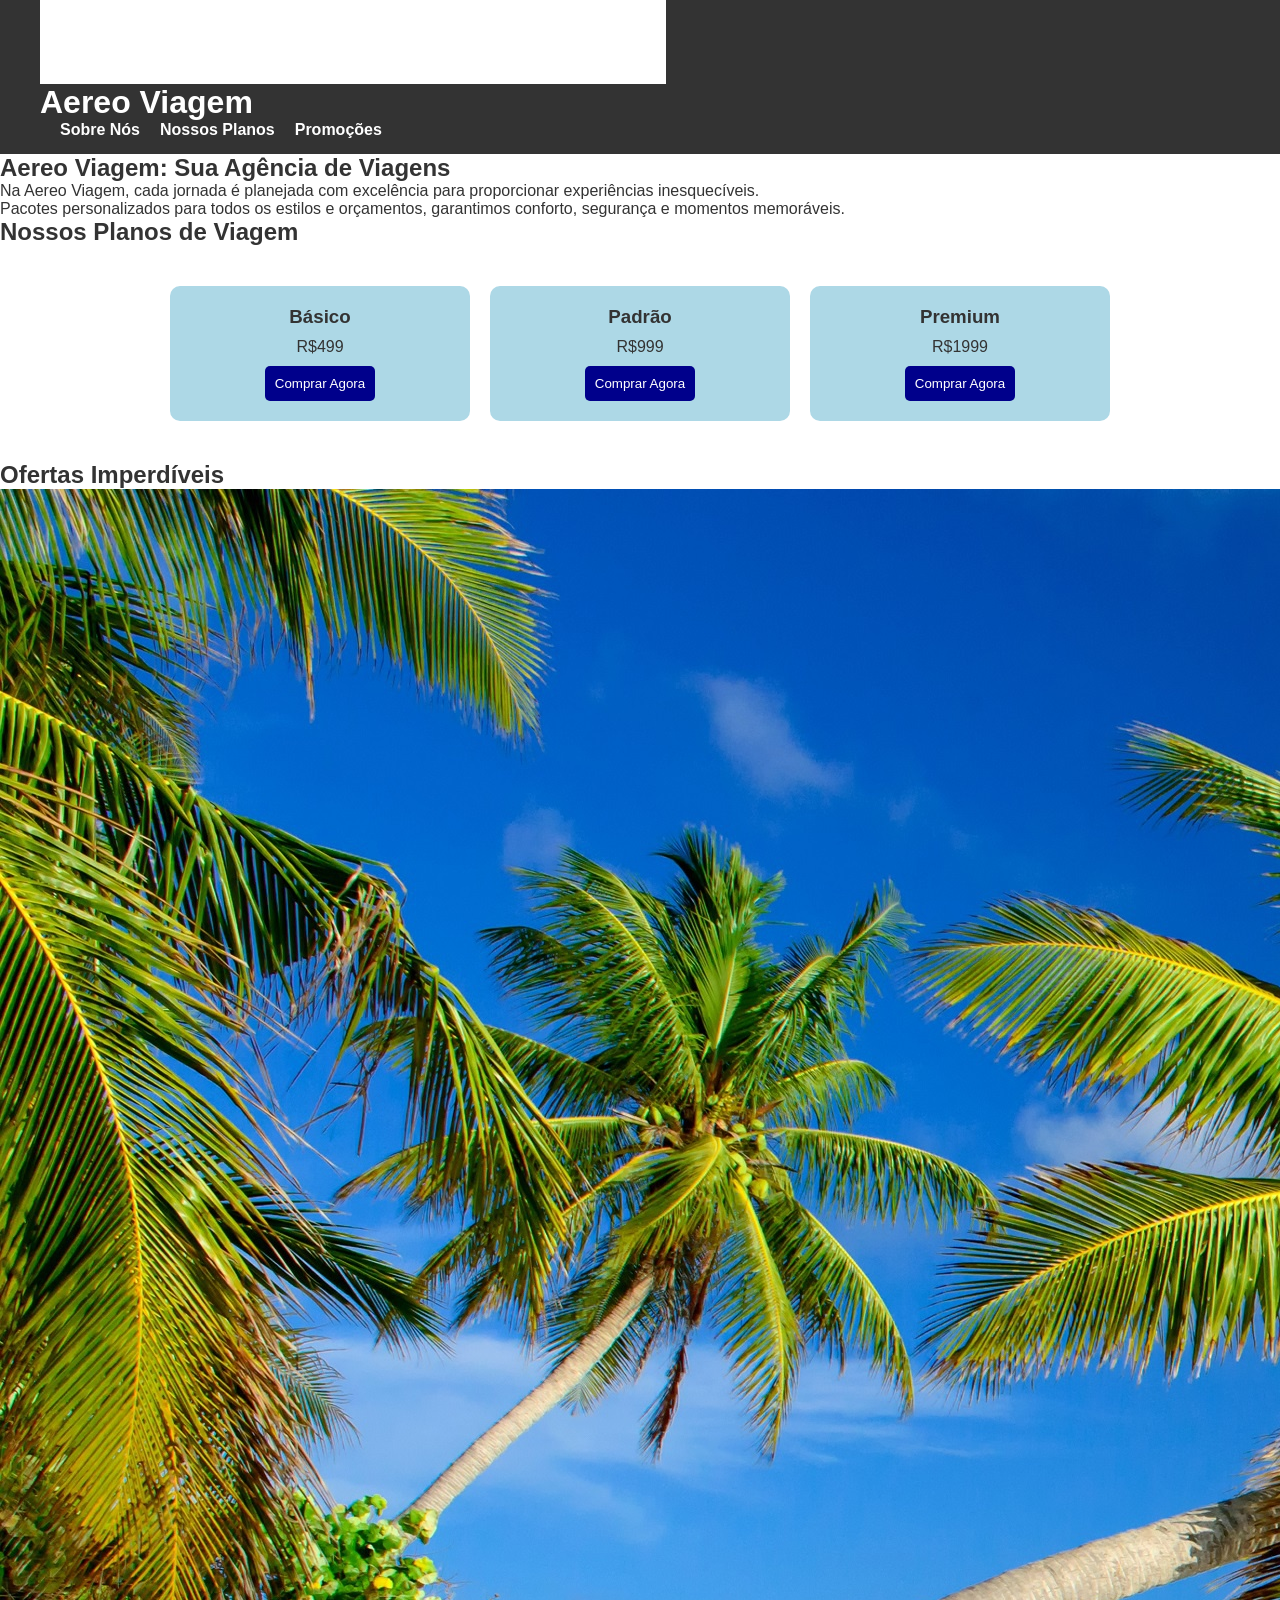
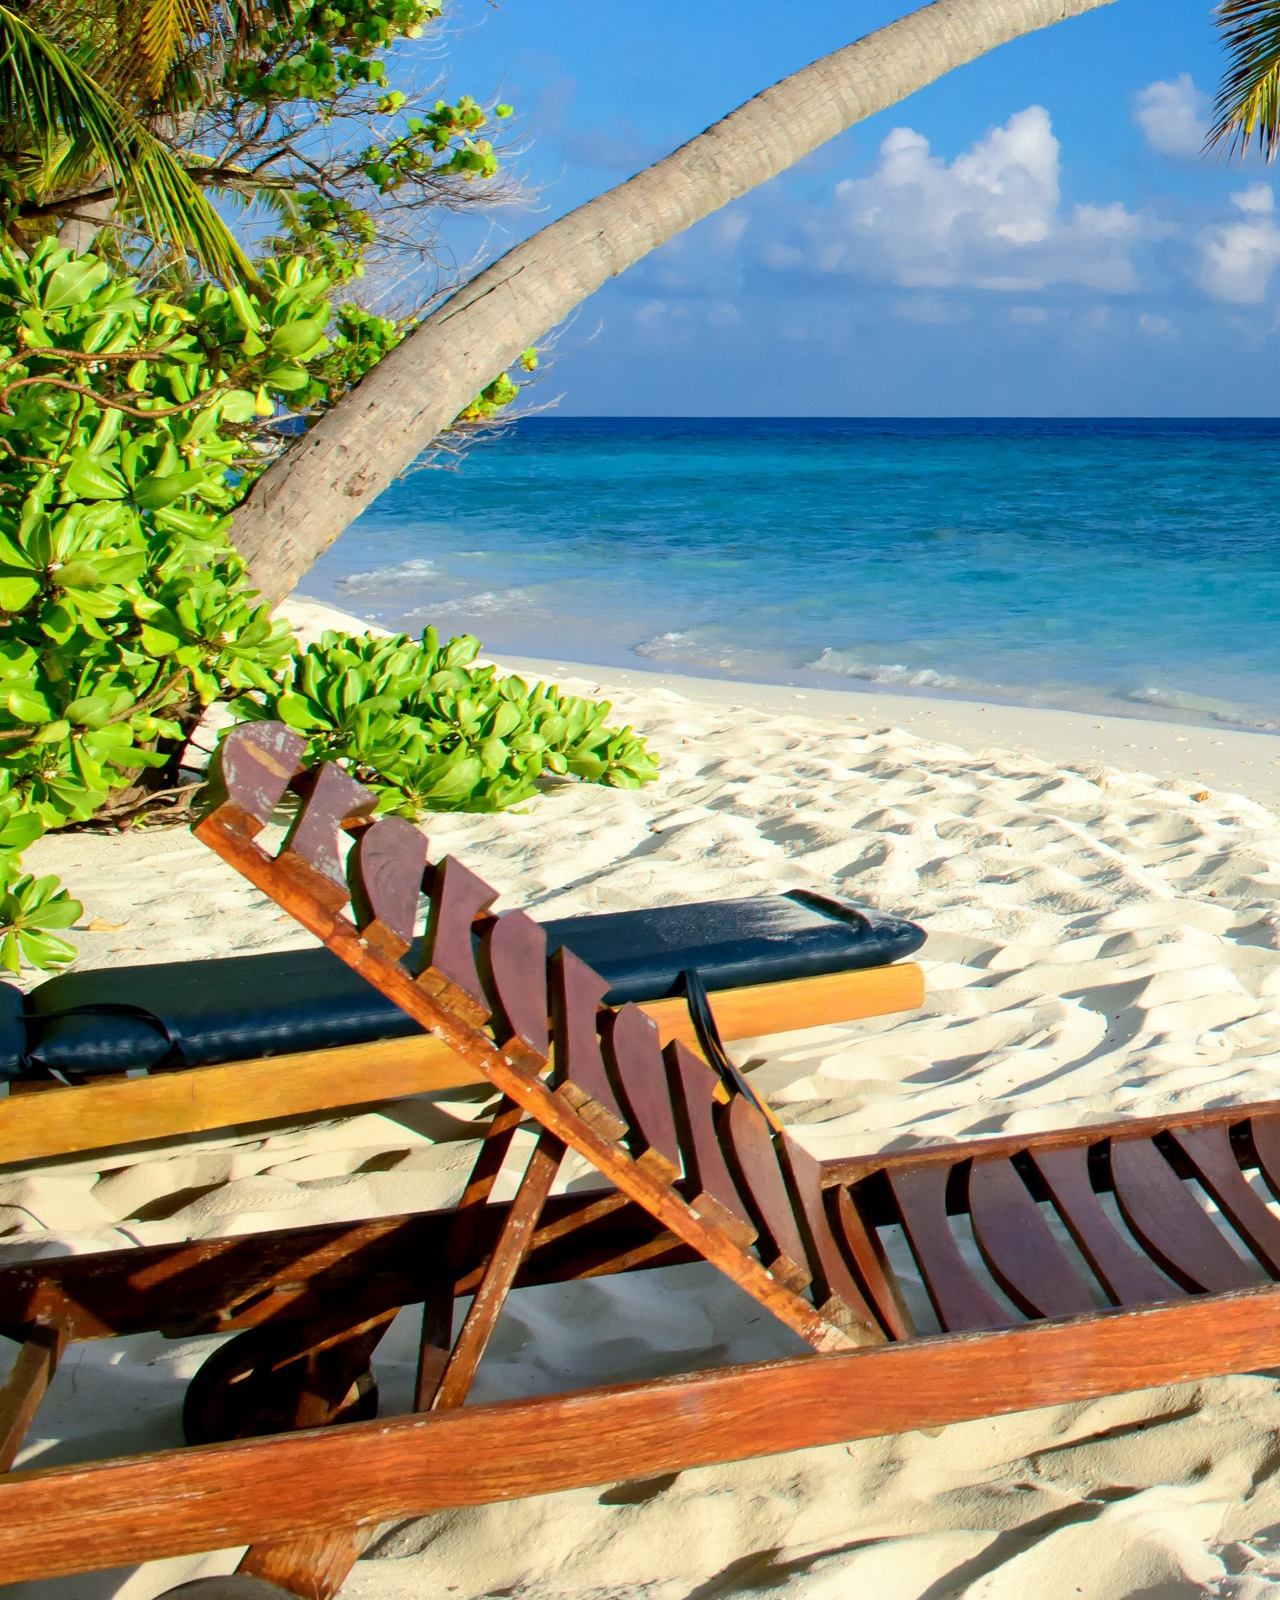
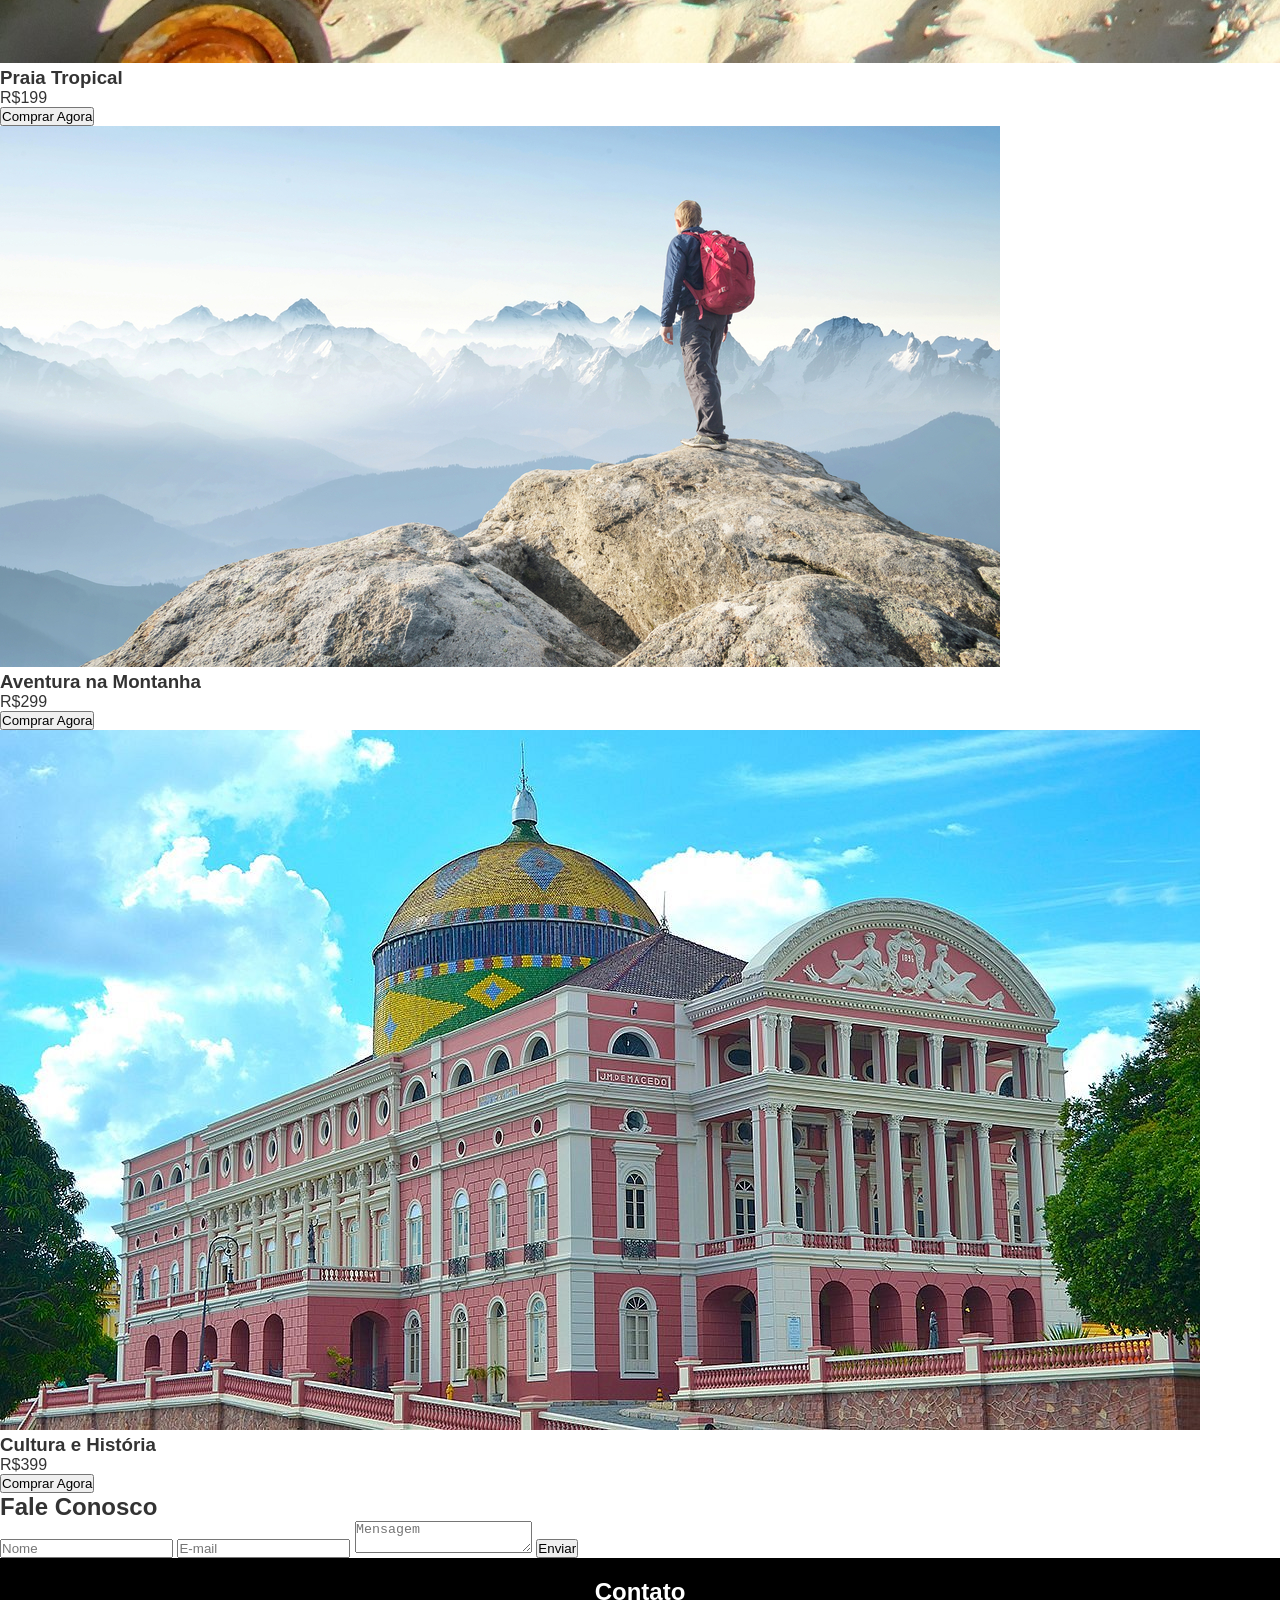
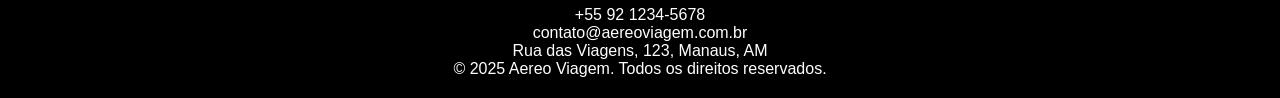
==== commit cc3d973f: "Update index.html" ====
--- a/index.html
+++ b/index.html
@@ -110,3 +110,103 @@
     </footer>
 </body>
 </html>
+<!DOCTYPE html>
+<html lang="pt-BR">
+<head>
+    <meta charset="UTF-8">
+    <meta name="viewport" content="width=device-width, initial-scale=1.0">
+    <title>Aereo Viagem</title>
+    <link rel="stylesheet" href="css/index.css">
+    <script>
+        function mostrarAlerta() {
+            alert("Compra realizada com sucesso!");
+        }
+    </script>
+</head>
+<body>
+    <header>
+        <div class="header-content">
+            <div class="logo-container">
+                <img src="imagens/logo.png" alt="Logo Aereo Viagem" class="logo">
+                <h1>Aereo Viagem</h1>
+            </div>
+            <nav>
+                <ul>
+                    <li><a href="#sobre-nos">Sobre Nós</a></li>
+                    <li><a href="#planos">Nossos Planos</a></li>
+                    <li><a href="#promocoes">Promoções</a></li>
+                </ul>
+            </nav>
+        </div>
+    </header>
+    
+    <section id="sobre-nos" class="sobre">
+        <h2>Aereo Viagem: Sua Agência de Viagens</h2>
+        <p>Na Aereo Viagem, cada jornada é planejada com excelência para proporcionar experiências inesquecíveis.</p>
+        <p>Pacotes personalizados para todos os estilos e orçamentos, garantimos conforto, segurança e momentos memoráveis.</p>
+    </section>
+
+    <section id="planos" class="planos">
+        <h2>Nossos Planos de Viagem</h2>
+        <div class="planos-container">
+            <div class="plano">
+                <h3>Básico</h3>
+                <p>R$499</p>
+                <button onclick="mostrarAlerta()">Comprar Agora</button>
+            </div>
+            <div class="plano">
+                <h3>Padrão</h3>
+                <p>R$999</p>
+                <button onclick="mostrarAlerta()">Comprar Agora</button>
+            </div>
+            <div class="plano">
+                <h3>Premium</h3>
+                <p>R$1999</p>
+                <button onclick="mostrarAlerta()">Comprar Agora</button>
+            </div>
+        </div>
+    </section>
+    
+    <section id="promocoes" class="ofertas">
+        <h2>Ofertas Imperdíveis</h2>
+        <div class="ofertas-container">
+            <div class="oferta">
+                <img src="imagens/praia.jpg" alt="Praia Tropical">
+                <h3>Praia Tropical</h3>
+                <p>R$199</p>
+                <button onclick="mostrarAlerta()">Comprar Agora</button>
+            </div>
+            <div class="oferta">
+                <img src="imagens/montanhas.jpg" alt="Aventura na Montanha">
+                <h3>Aventura na Montanha</h3>
+                <p>R$299</p>
+                <button onclick="mostrarAlerta()">Comprar Agora</button>
+            </div>
+            <div class="oferta">
+                <img src="imagens/manaus.jpg" alt="Cultura e História">
+                <h3>Cultura e História</h3>
+                <p>R$399</p>
+                <button onclick="mostrarAlerta()">Comprar Agora</button>
+            </div>
+        </div>
+    </section>
+    
+    <section class="contato">
+        <h2>Fale Conosco</h2>
+        <form>
+            <input type="text" placeholder="Nome" required>
+            <input type="email" placeholder="E-mail" required>
+            <textarea placeholder="Mensagem" required></textarea>
+            <button type="submit">Enviar</button>
+        </form>
+    </section>
+
+    <footer>
+        <h2>Contato</h2>
+        <p>+55 92 1234-5678</p>
+        <p>contato@aereoviagem.com.br</p>
+        <p>Rua das Viagens, 123, Manaus, AM</p>
+        <p>&copy; 2025 Aereo Viagem. Todos os direitos reservados.</p>
+    </footer>
+</body>
+</html>
--- a/css/index.css
+++ b/css/index.css
@@ -1,36 +1,49 @@
-body {
-    font-family: Arial, sans-serif;
+/* Resetando margens e paddings */
+* {
     margin: 0;
     padding: 0;
     box-sizing: border-box;
-    background: url("imagens/fundo.jp") no-repeat center/cover;
-    min-height: 100vh;
 }
 
-header {
-    background: #554b41;
-    color: white;
-    padding: 15px;
+body {
+    font-family: Arial, sans-serif;
+    background-image: url('imagens/fundo.jpg');
+    background-size: cover;
+    background-position: center;
+    background-attachment: fixed;
+    color: #333;
+    min-height: 100vh;
     display: flex;
-    align-items: center;
-    justify-content: space-between;
-    height: 80p;
+    flex-direction: column;
 }
 
-.logo-container{
+/* Cabeçalho */
+header {
+    display: flex;
+    justify-content: space-between;
+    align-items: center;
+    background: rgba(0, 0, 0, 0.8);
+    padding: 15px 40px;
+    color: white;
+}
+
+.logo {
     display: flex;
     align-items: center;
 }
 
-.logo {
-    width: 50px;
+.logo img {
+    height: 50px;
     margin-right: 10px;
 }
 
 nav ul {
     list-style: none;
     display: flex;
-    gap: 20px;
+}
+
+nav ul li {
+    margin-left: 20px;
 }
 
 nav ul li a {
@@ -39,89 +52,107 @@
     font-weight: bold;
 }
 
-.sobre {
-    position: relative;
-    color: white;
+/* Seção Sobre Nós */
+.sobre-nos {
     text-align: center;
-    padding: 50px 20px;
-    background-image: url("imagens/fundo.jpg");
-    background-size: cover;
-    background-position: center;
+    background: rgba(255, 255, 255, 0.8);
+    padding: 40px;
+    margin: 20px auto;
+    width: 80%;
+    border-radius: 10px;
+    width: 80%;
 }
 
-.sobre::before {
-    content: '';
-    position: absolute;
-    top: 0;
-    left: 0;
-    width: 100%;
-    height: 100%;
-    background-color: rgba(0, 0, 0, 0.6);
-    z-index: 0;
+/* Seção Planos */
+.planos-container {
+    display: flex;
+    justify-content: center;
+    gap: 20px;
+    padding: 40px;
+    flex-wrap: wrap;
 }
 
-.sobre h2, .sobre p {
-    position: relative;
-    z-index: 1;
-}
-
-.planos-container, .ofertas-container {
-    display: flex;
-    flex-wrap: wrap;
-    justify-content: center;
-    gap: 20px;
-    padding: 20px;
-}
-
-.plano, .oferta {
-    background: #9bd8e7;
+.plano {
+    background: lightblue;
     padding: 20px;
     border-radius: 10px;
     text-align: center;
-    width: 30%;
-    min-width: 280px;
+    width: 300px;
 }
 
-.plano button, .oferta button {
-    background: #005b96;
+.plano h3 {
+    margin-bottom: 10px;
+}
+
+.plano button {
+    margin-top: 10px;
+    padding: 10px;
+    border: none;
+    background: darkblue;
     color: white;
-    border: none;
-    padding: 10px;
     cursor: pointer;
     border-radius: 5px;
 }
 
-.oferta img {
+/* Seção Promoções */
+.promocoes-container {
+    display: flex;
+    justify-content: center;
+    gap: 20px;
+    padding: 40px;
+    flex-wrap: wrap;
+}
+
+.promocao {
+    background: white;
+    padding: 20px;
+    border-radius: 10px;
+    text-align: center;
+    width: 300px;
+}
+
+.promocao img {
     width: 100%;
     max-width: 300px;
     height: auto;
-    border-radius: 10px;
+    border-radius: 20px;
 }
 
-.contato {
-    background: #ddd;
+/* Seção Contato */
+.contato-container {
     text-align: center;
-    padding: 30px;
+    padding: 40px;
 }
 
-form input, form textarea {
-    width: 80%;
-    margin: 10px auto;
-    padding: 10px;
-    display: block;
+.formulario {
+    display: flex;
+    flex-direction: column;
+    align-items: center;
+    gap: 10px;
 }
 
-form button {
-    background: #005b96;
+.formulario input,
+.formulario textarea {
+    width: 300px;
+    padding: 10px;
+    border: 1px solid #ccc;
+    border-radius: 5px;
+}
+
+.formulario button {
+    padding: 10px;
+    background: darkblue;
     color: white;
-    padding: 10px 20px;
     border: none;
     cursor: pointer;
+    border-radius: 5px;
 }
 
+/* Rodapé */
 footer {
-    background: #1d1d1f;
+    background: black;
     color: white;
     text-align: center;
     padding: 20px;
+    margin-top: auto;
 }
--- a/css/index.css
+++ b/css/index.css
@@ -1,36 +1,49 @@
-body {
-    font-family: Arial, sans-serif;
+/* Resetando margens e paddings */
+* {
     margin: 0;
     padding: 0;
     box-sizing: border-box;
-    background: url("imagens/fundo.jp") no-repeat center/cover;
-    min-height: 100vh;
 }
 
-header {
-    background: #554b41;
-    color: white;
-    padding: 15px;
+body {
+    font-family: Arial, sans-serif;
+    background-image: url('imagens/fundo.jpg');
+    background-size: cover;
+    background-position: center;
+    background-attachment: fixed;
+    color: #333;
+    min-height: 100vh;
     display: flex;
-    align-items: center;
-    justify-content: space-between;
-    height: 80p;
+    flex-direction: column;
 }
 
-.logo-container{
+/* Cabeçalho */
+header {
+    display: flex;
+    justify-content: space-between;
+    align-items: center;
+    background: rgba(0, 0, 0, 0.8);
+    padding: 15px 40px;
+    color: white;
+}
+
+.logo {
     display: flex;
     align-items: center;
 }
 
-.logo {
-    width: 50px;
+.logo img {
+    height: 50px;
     margin-right: 10px;
 }
 
 nav ul {
     list-style: none;
     display: flex;
-    gap: 20px;
+}
+
+nav ul li {
+    margin-left: 20px;
 }
 
 nav ul li a {
@@ -39,89 +52,107 @@
     font-weight: bold;
 }
 
-.sobre {
-    position: relative;
-    color: white;
+/* Seção Sobre Nós */
+.sobre-nos {
     text-align: center;
-    padding: 50px 20px;
-    background-image: url("imagens/fundo.jpg");
-    background-size: cover;
-    background-position: center;
+    background: rgba(255, 255, 255, 0.8);
+    padding: 40px;
+    margin: 20px auto;
+    width: 80%;
+    border-radius: 10px;
+    width: 80%;
 }
 
-.sobre::before {
-    content: '';
-    position: absolute;
-    top: 0;
-    left: 0;
-    width: 100%;
-    height: 100%;
-    background-color: rgba(0, 0, 0, 0.6);
-    z-index: 0;
+/* Seção Planos */
+.planos-container {
+    display: flex;
+    justify-content: center;
+    gap: 20px;
+    padding: 40px;
+    flex-wrap: wrap;
 }
 
-.sobre h2, .sobre p {
-    position: relative;
-    z-index: 1;
-}
-
-.planos-container, .ofertas-container {
-    display: flex;
-    flex-wrap: wrap;
-    justify-content: center;
-    gap: 20px;
-    padding: 20px;
-}
-
-.plano, .oferta {
-    background: #9bd8e7;
+.plano {
+    background: lightblue;
     padding: 20px;
     border-radius: 10px;
     text-align: center;
-    width: 30%;
-    min-width: 280px;
+    width: 300px;
 }
 
-.plano button, .oferta button {
-    background: #005b96;
+.plano h3 {
+    margin-bottom: 10px;
+}
+
+.plano button {
+    margin-top: 10px;
+    padding: 10px;
+    border: none;
+    background: darkblue;
     color: white;
-    border: none;
-    padding: 10px;
     cursor: pointer;
     border-radius: 5px;
 }
 
-.oferta img {
+/* Seção Promoções */
+.promocoes-container {
+    display: flex;
+    justify-content: center;
+    gap: 20px;
+    padding: 40px;
+    flex-wrap: wrap;
+}
+
+.promocao {
+    background: white;
+    padding: 20px;
+    border-radius: 10px;
+    text-align: center;
+    width: 300px;
+}
+
+.promocao img {
     width: 100%;
     max-width: 300px;
     height: auto;
-    border-radius: 10px;
+    border-radius: 20px;
 }
 
-.contato {
-    background: #ddd;
+/* Seção Contato */
+.contato-container {
     text-align: center;
-    padding: 30px;
+    padding: 40px;
 }
 
-form input, form textarea {
-    width: 80%;
-    margin: 10px auto;
-    padding: 10px;
-    display: block;
+.formulario {
+    display: flex;
+    flex-direction: column;
+    align-items: center;
+    gap: 10px;
 }
 
-form button {
-    background: #005b96;
+.formulario input,
+.formulario textarea {
+    width: 300px;
+    padding: 10px;
+    border: 1px solid #ccc;
+    border-radius: 5px;
+}
+
+.formulario button {
+    padding: 10px;
+    background: darkblue;
     color: white;
-    padding: 10px 20px;
     border: none;
     cursor: pointer;
+    border-radius: 5px;
 }
 
+/* Rodapé */
 footer {
-    background: #1d1d1f;
+    background: black;
     color: white;
     text-align: center;
     padding: 20px;
+    margin-top: auto;
 }
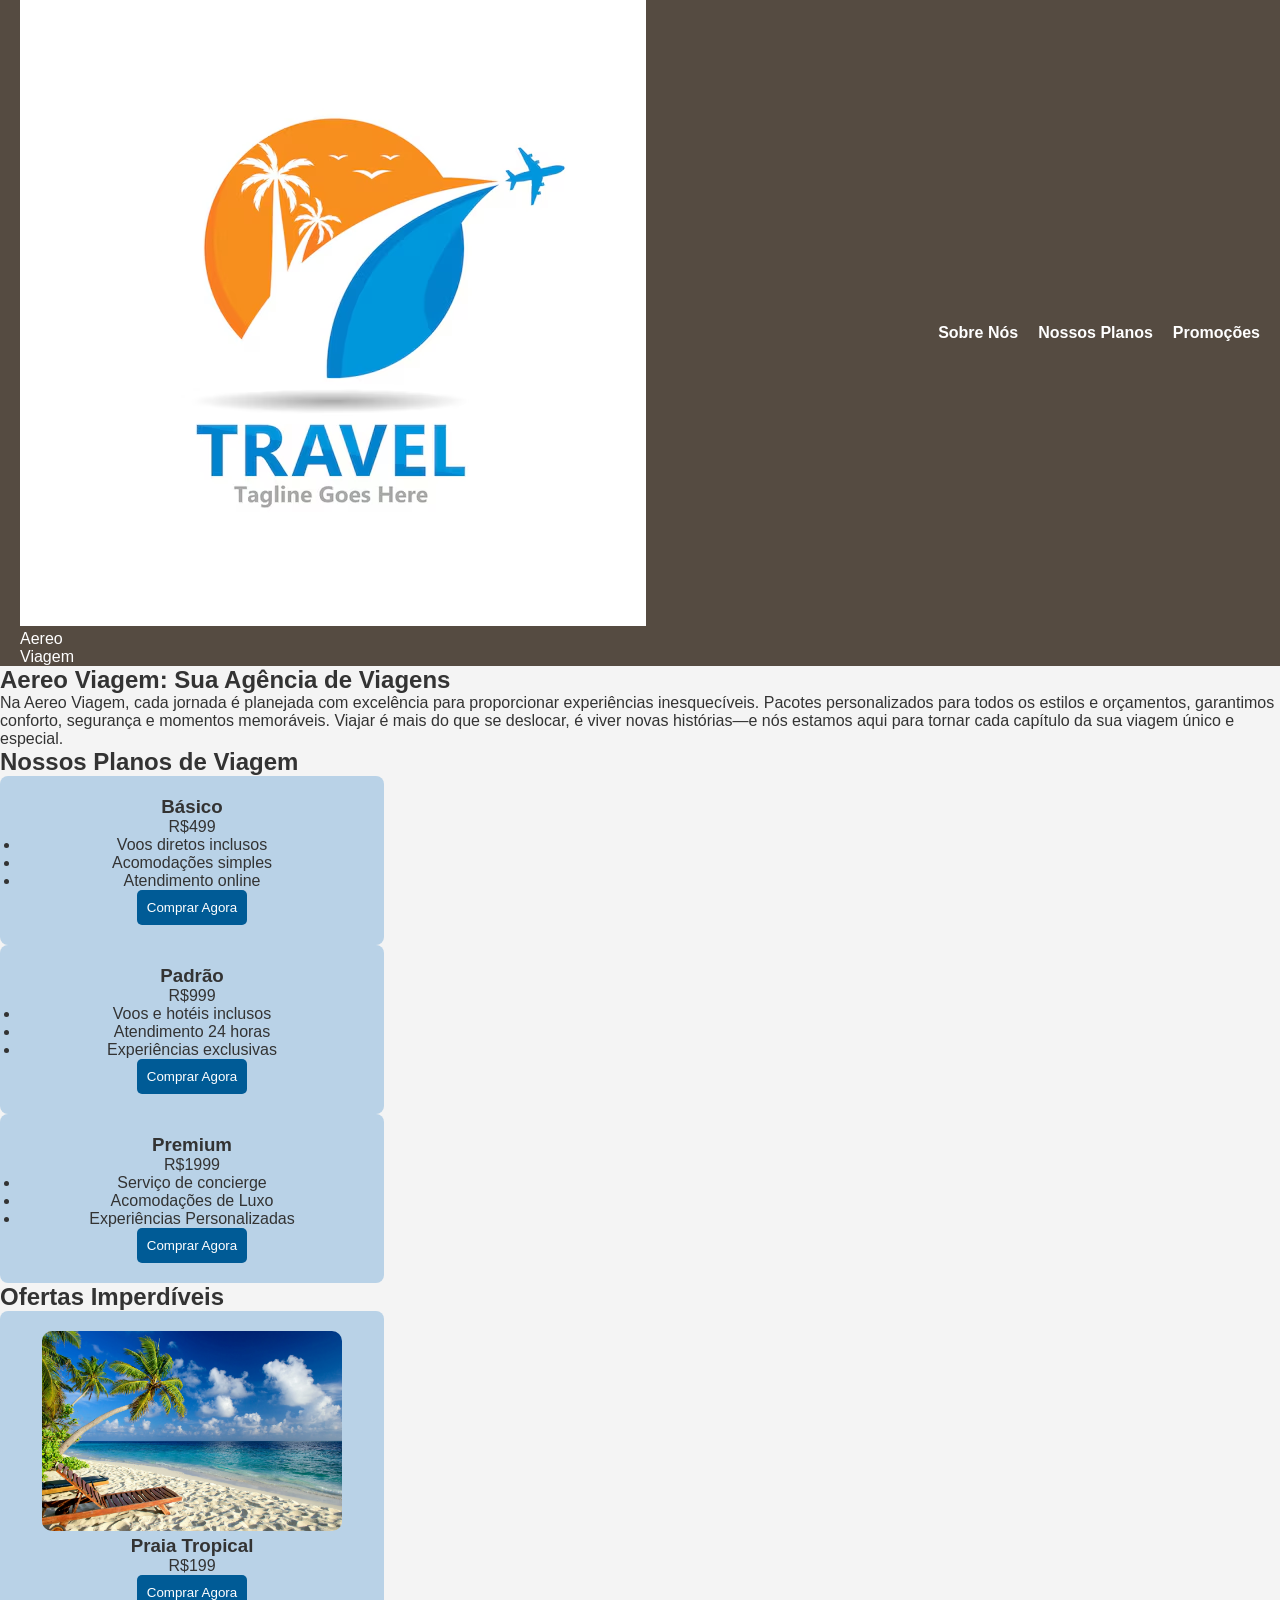
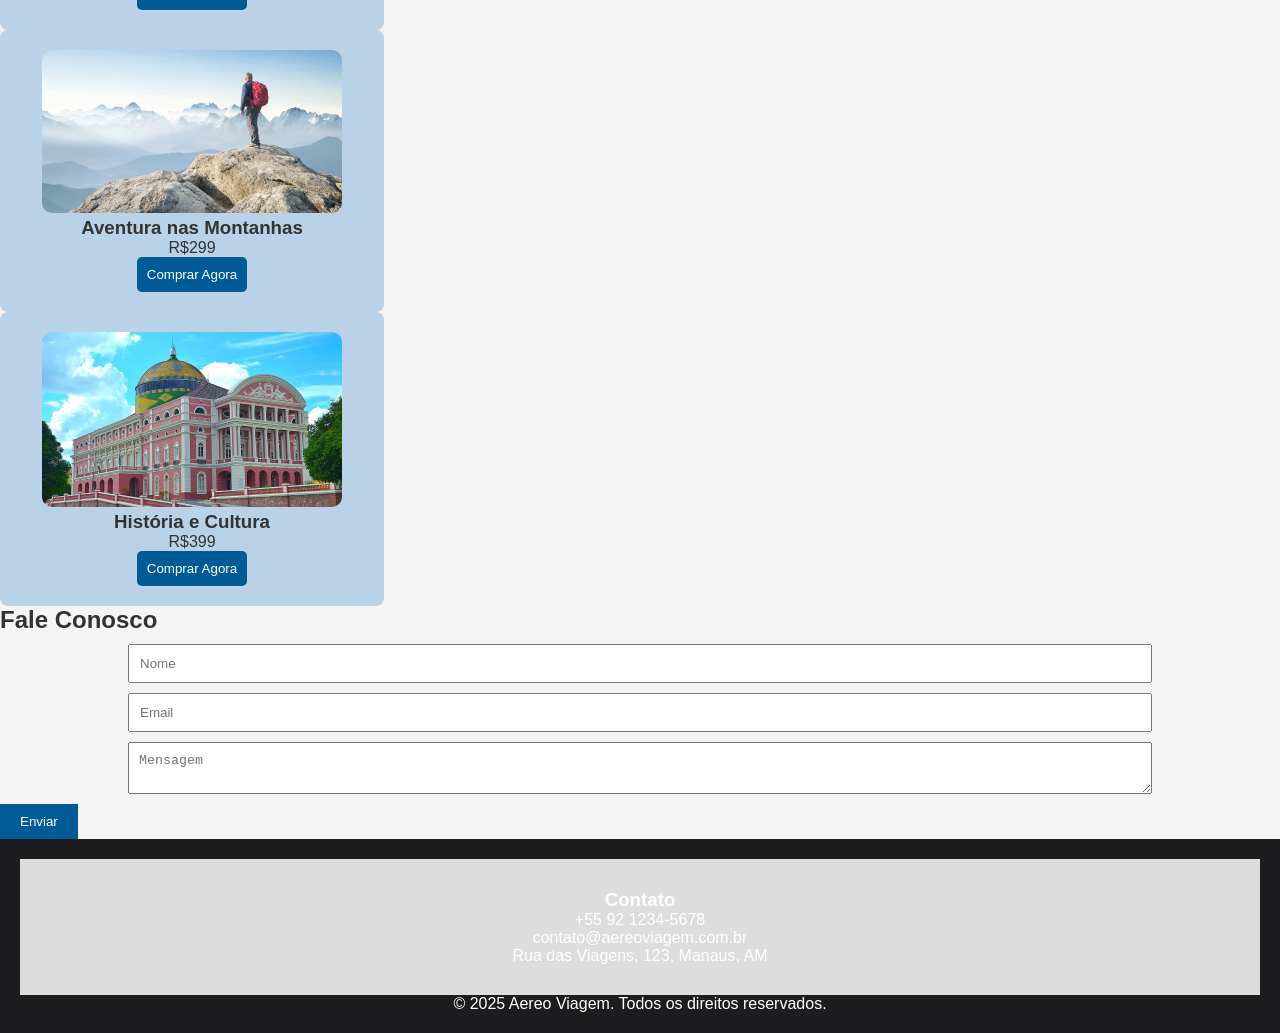
==== commit 4cf36f27: "Update index.html" ====
--- a/index.html
+++ b/index.html
@@ -7,33 +7,33 @@
     <link rel="stylesheet" href="css/index.css">
 </head>
 <body>
+    <!-- Cabeçalho -->
     <header>
         <div class="logo">
-            <img src="imagens/logo.png" alt="Logo Aereo Viagem">
-            <h1>Aereo Viagem</h1>
+            <img src="imagens/logo.png" alt="Aereo Viagem Logo">
+            <span>Aereo Viagem</span>
         </div>
         <nav>
             <ul>
-                <li><a href="#sobre">Sobre Nós</a></li>
-                <li><a href="#planos">Nossos Planos</a></li>
+                <li><a href="#sobre-nos">Sobre Nós</a></li>
+                <li><a href="#nossos-planos">Nossos Planos</a></li>
                 <li><a href="#promocoes">Promoções</a></li>
             </ul>
         </nav>
     </header>
-    
-    <section class="hero">
+
+    <!-- Seção Sobre Nós -->
+    <section id="sobre-nos">
+        <div class="texto-sobre-nos">
+            <h1>Aereo Viagem: Sua Agência de Viagens</h1>
+            <p>Na Aereo Viagem, cada jornada é planejada com excelência para proporcionar experiências inesquecíveis. Pacotes personalizados para todos os estilos e orçamentos, garantimos conforto, segurança e momentos memoráveis. Viajar é mais do que se deslocar, é viver novas histórias—e nós estamos aqui para tornar cada capítulo da sua viagem único e especial.</p>
+        </div>
     </section>
-    
-    <section id="sobre">
-        <h2>Aereo Viagem: Sua Agência de Viagens</h2>
-        <p>Na Aereo Viagem, cada jornada é planejada com excelência para proporcionar experiências inesquecíveis.</p>
-        <p>Pacotes personalizados para todos os estilos e orçamentos, garantimos conforto, segurança e momentos memoráveis.</p>
-        <p>Viajar é mais do que se deslocar, é viver novas histórias—e nós estamos aqui para tornar cada capítulo da sua viagem único e especial.</p>
-    </section>
-    
-    <section id="planos">
+
+    <!-- Seção Nossos Planos -->
+    <section id="nossos-planos">
         <h2>Nossos Planos de Viagem</h2>
-        <div class="planos-container">
+        <div class="planos">
             <div class="plano">
                 <h3>Básico</h3>
                 <p>R$499</p>
@@ -59,154 +59,59 @@
                 <p>R$1999</p>
                 <ul>
                     <li>Serviço de concierge</li>
-                    <li>Acomodações de luxo</li>
-                    <li>Experiências personalizadas</li>
+                    <li>Acomodações de Luxo</li>
+                    <li>Experiências Personalizadas</li>
                 </ul>
                 <button>Comprar Agora</button>
             </div>
         </div>
     </section>
-    
+
+    <!-- Seção Ofertas Imperdíveis -->
     <section id="promocoes">
         <h2>Ofertas Imperdíveis</h2>
-        <div class="promocoes-container">
-            <div class="promocao">
+        <div class="ofertas">
+            <div class="oferta">
                 <img src="imagens/praia.jpg" alt="Praia Tropical">
                 <h3>Praia Tropical</h3>
                 <p>R$199</p>
                 <button>Comprar Agora</button>
             </div>
-            <div class="promocao">
-                <img src="imagens/montanhas.jpg" alt="Aventura na Montanha">
-                <h3>Aventura na Montanha</h3>
+            <div class="oferta">
+                <img src="imagens/montanhas.jpg" alt="Aventura nas Montanhas">
+                <h3>Aventura nas Montanhas</h3>
                 <p>R$299</p>
                 <button>Comprar Agora</button>
             </div>
-            <div class="promocao">
-                <img src="imagens/manaus.jpg" alt="Cultura e História">
-                <h3>Cultura e História</h3>
+            <div class="oferta">
+                <img src="imagens/manaus.jpg" alt="História e Cultura">
+                <h3>História e Cultura</h3>
                 <p>R$399</p>
                 <button>Comprar Agora</button>
             </div>
         </div>
     </section>
-    
-    <section id="contato">
+
+    <!-- Seção Fale Conosco -->
+    <section id="fale-conosco">
         <h2>Fale Conosco</h2>
         <form>
-            <input type="text" placeholder="Nome" required>
-            <input type="email" placeholder="E-mail" required>
-            <textarea placeholder="Mensagem" required></textarea>
-            <button type="submit">Enviar</button>
-        </form>
-    </section>
-    
-    <footer>
-        <h3>Contato</h3>
-        <p>+55 92 1234-5678</p>
-        <p>contato@aereoviagem.com.br</p>
-        <p>Rua das Viagens, 123, Manaus, AM</p>
-        <p>&copy; 2025 Aereo Viagem. Todos os direitos reservados.</p>
-    </footer>
-</body>
-</html>
-<!DOCTYPE html>
-<html lang="pt-BR">
-<head>
-    <meta charset="UTF-8">
-    <meta name="viewport" content="width=device-width, initial-scale=1.0">
-    <title>Aereo Viagem</title>
-    <link rel="stylesheet" href="css/index.css">
-    <script>
-        function mostrarAlerta() {
-            alert("Compra realizada com sucesso!");
-        }
-    </script>
-</head>
-<body>
-    <header>
-        <div class="header-content">
-            <div class="logo-container">
-                <img src="imagens/logo.png" alt="Logo Aereo Viagem" class="logo">
-                <h1>Aereo Viagem</h1>
-            </div>
-            <nav>
-                <ul>
-                    <li><a href="#sobre-nos">Sobre Nós</a></li>
-                    <li><a href="#planos">Nossos Planos</a></li>
-                    <li><a href="#promocoes">Promoções</a></li>
-                </ul>
-            </nav>
-        </div>
-    </header>
-    
-    <section id="sobre-nos" class="sobre">
-        <h2>Aereo Viagem: Sua Agência de Viagens</h2>
-        <p>Na Aereo Viagem, cada jornada é planejada com excelência para proporcionar experiências inesquecíveis.</p>
-        <p>Pacotes personalizados para todos os estilos e orçamentos, garantimos conforto, segurança e momentos memoráveis.</p>
-    </section>
-
-    <section id="planos" class="planos">
-        <h2>Nossos Planos de Viagem</h2>
-        <div class="planos-container">
-            <div class="plano">
-                <h3>Básico</h3>
-                <p>R$499</p>
-                <button onclick="mostrarAlerta()">Comprar Agora</button>
-            </div>
-            <div class="plano">
-                <h3>Padrão</h3>
-                <p>R$999</p>
-                <button onclick="mostrarAlerta()">Comprar Agora</button>
-            </div>
-            <div class="plano">
-                <h3>Premium</h3>
-                <p>R$1999</p>
-                <button onclick="mostrarAlerta()">Comprar Agora</button>
-            </div>
-        </div>
-    </section>
-    
-    <section id="promocoes" class="ofertas">
-        <h2>Ofertas Imperdíveis</h2>
-        <div class="ofertas-container">
-            <div class="oferta">
-                <img src="imagens/praia.jpg" alt="Praia Tropical">
-                <h3>Praia Tropical</h3>
-                <p>R$199</p>
-                <button onclick="mostrarAlerta()">Comprar Agora</button>
-            </div>
-            <div class="oferta">
-                <img src="imagens/montanhas.jpg" alt="Aventura na Montanha">
-                <h3>Aventura na Montanha</h3>
-                <p>R$299</p>
-                <button onclick="mostrarAlerta()">Comprar Agora</button>
-            </div>
-            <div class="oferta">
-                <img src="imagens/manaus.jpg" alt="Cultura e História">
-                <h3>Cultura e História</h3>
-                <p>R$399</p>
-                <button onclick="mostrarAlerta()">Comprar Agora</button>
-            </div>
-        </div>
-    </section>
-    
-    <section class="contato">
-        <h2>Fale Conosco</h2>
-        <form>
-            <input type="text" placeholder="Nome" required>
-            <input type="email" placeholder="E-mail" required>
-            <textarea placeholder="Mensagem" required></textarea>
+            <input type="text" name="nome" placeholder="Nome" required>
+            <input type="email" name="email" placeholder="Email" required>
+            <textarea name="mensagem" placeholder="Mensagem" required></textarea>
             <button type="submit">Enviar</button>
         </form>
     </section>
 
+    <!-- Rodapé -->
     <footer>
-        <h2>Contato</h2>
-        <p>+55 92 1234-5678</p>
-        <p>contato@aereoviagem.com.br</p>
-        <p>Rua das Viagens, 123, Manaus, AM</p>
-        <p>&copy; 2025 Aereo Viagem. Todos os direitos reservados.</p>
+        <div class="contato">
+            <h3>Contato</h3>
+            <p>+55 92 1234-5678</p>
+            <p>contato@aereoviagem.com.br</p>
+            <p>Rua das Viagens, 123, Manaus, AM</p>
+        </div>
+        <p>© 2025 Aereo Viagem. Todos os direitos reservados.</p>
     </footer>
 </body>
 </html>
--- a/css/index.css
+++ b/css/index.css
@@ -1,4 +1,4 @@
-/* Resetando margens e paddings */
+/* Reset de estilos */
 * {
     margin: 0;
     padding: 0;
@@ -7,43 +7,43 @@
 
 body {
     font-family: Arial, sans-serif;
-    background-image: url('imagens/fundo.jpg');
-    background-size: cover;
-    background-position: center;
-    background-attachment: fixed;
+    background: #f4f4f4;
     color: #333;
-    min-height: 100vh;
-    display: flex;
-    flex-direction: column;
 }
 
 /* Cabeçalho */
 header {
+    background: #554b41;
+    color: white;
+    padding: 15px 0;
     display: flex;
     justify-content: space-between;
     align-items: center;
-    background: rgba(0, 0, 0, 0.8);
-    padding: 15px 40px;
-    color: white;
+    padding: 0 20px;
 }
 
-.logo {
+.header-content {
+    display: flex;
+    align-items: center;
+    width: 100%;
+    justify-content: space-between;
+}
+
+.logo-container {
     display: flex;
     align-items: center;
 }
 
-.logo img {
-    height: 50px;
+.logo {
+    width: 50px;
+    height: auto;
     margin-right: 10px;
 }
 
 nav ul {
     list-style: none;
     display: flex;
-}
-
-nav ul li {
-    margin-left: 20px;
+    gap: 20px;
 }
 
 nav ul li a {
@@ -53,106 +53,84 @@
 }
 
 /* Seção Sobre Nós */
-.sobre-nos {
+.sobre {
+    background: url('imagens/fundo.jpg') center/cover no-repeat;
     text-align: center;
-    background: rgba(255, 255, 255, 0.8);
-    padding: 40px;
-    margin: 20px auto;
-    width: 80%;
-    border-radius: 10px;
-    width: 80%;
+    color: white;
+    padding: 50px 20px;
+    position: relative;
 }
 
-/* Seção Planos */
-.planos-container {
+.sobre::before {
+    content: '';
+    position: absolute;
+    top: 0;
+    left: 0;
+    width: 100%;
+    height: 100%;
+    background-color: rgba(0, 0, 0, 0.4);
+    z-index: -1;
+}
+
+/* Planos e Promoções */
+.planos-container, .ofertas-container {
     display: flex;
     justify-content: center;
     gap: 20px;
-    padding: 40px;
-    flex-wrap: wrap;
+    padding: 20px;
 }
 
-.plano {
-    background: lightblue;
+.plano, .oferta {
+    background: rgba(170, 202, 228, 0.8);
+    color: #333;
     padding: 20px;
-    border-radius: 10px;
+    border-radius: 8px;
     text-align: center;
-    width: 300px;
+    width: 30%;
 }
 
-.plano h3 {
-    margin-bottom: 10px;
-}
-
-.plano button {
-    margin-top: 10px;
+.plano button, .oferta button {
+    background: #005b96;
+    color: white;
+    border: none;
     padding: 10px;
-    border: none;
-    background: darkblue;
-    color: white;
     cursor: pointer;
     border-radius: 5px;
 }
 
-/* Seção Promoções */
-.promocoes-container {
-    display: flex;
-    justify-content: center;
-    gap: 20px;
-    padding: 40px;
-    flex-wrap: wrap;
-}
-
-.promocao {
-    background: white;
-    padding: 20px;
-    border-radius: 10px;
-    text-align: center;
-    width: 300px;
-}
-
-.promocao img {
+.oferta img {
     width: 100%;
     max-width: 300px;
     height: auto;
-    border-radius: 20px;
+    border-radius: 10px;
 }
 
-/* Seção Contato */
-.contato-container {
+/* Contato */
+.contato {
+    background: #ddd;
     text-align: center;
-    padding: 40px;
+    padding: 30px;
 }
 
-.formulario {
-    display: flex;
-    flex-direction: column;
-    align-items: center;
-    gap: 10px;
+form input, form textarea {
+    display: block;
+    width: 80%;
+    margin: 10px auto;
+    padding: 10px;
 }
 
-.formulario input,
-.formulario textarea {
-    width: 300px;
-    padding: 10px;
-    border: 1px solid #ccc;
-    border-radius: 5px;
-}
-
-.formulario button {
-    padding: 10px;
-    background: darkblue;
+form button {
+    background: #005b96;
     color: white;
     border: none;
+    padding: 10px 20px;
     cursor: pointer;
-    border-radius: 5px;
 }
 
 /* Rodapé */
 footer {
-    background: black;
+    background: #1d1d1f;
     color: white;
     text-align: center;
     padding: 20px;
-    margin-top: auto;
 }
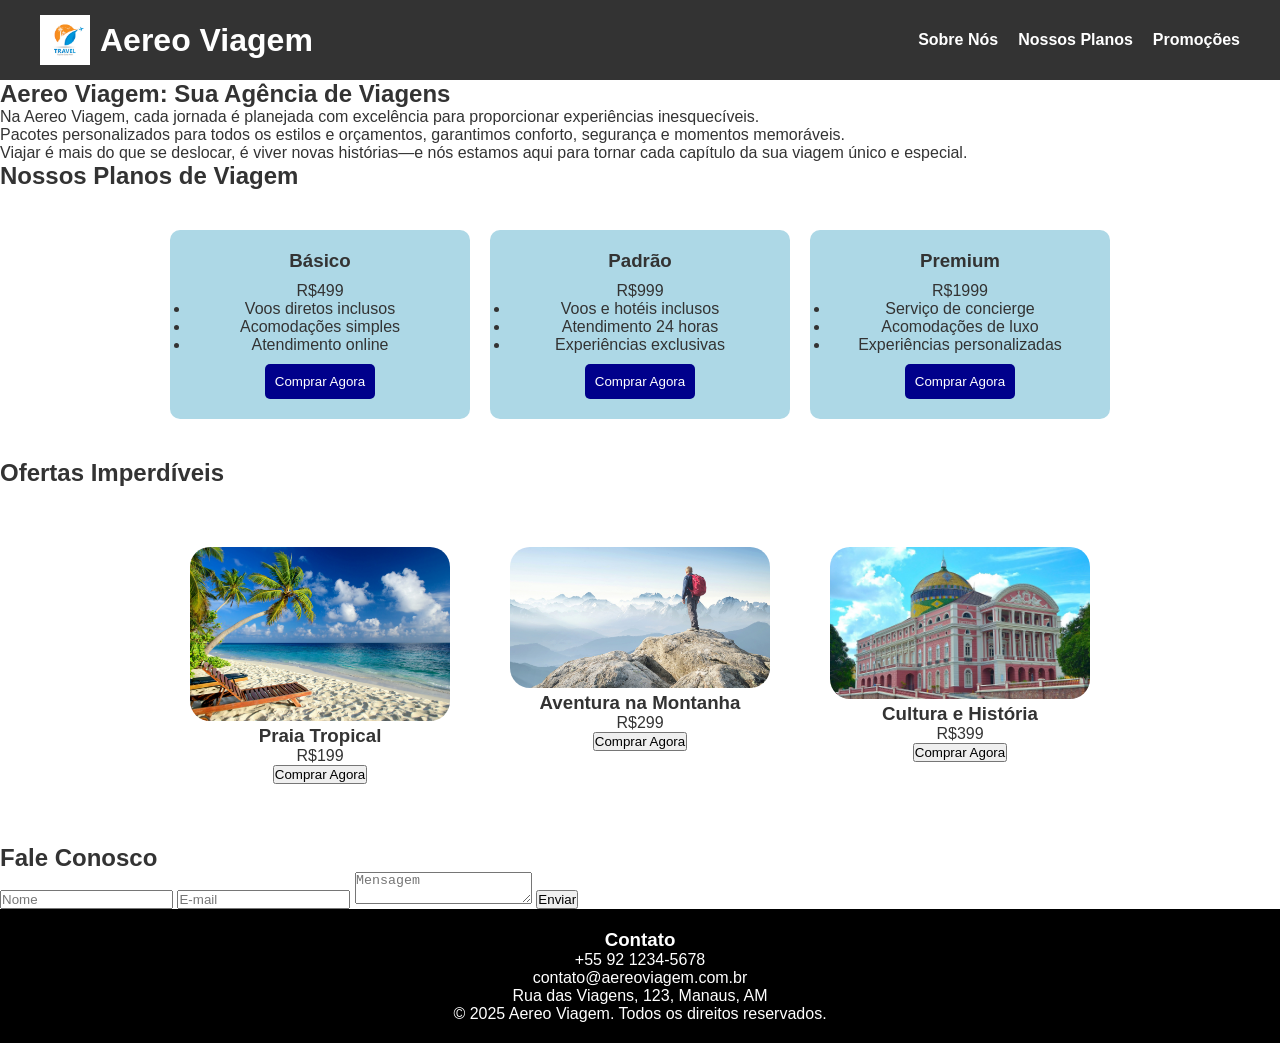
==== commit 7fddf38d: "Update index.html" ====
--- a/index.html
+++ b/index.html
@@ -7,33 +7,33 @@
     <link rel="stylesheet" href="css/index.css">
 </head>
 <body>
-    <!-- Cabeçalho -->
     <header>
         <div class="logo">
-            <img src="imagens/logo.png" alt="Aereo Viagem Logo">
-            <span>Aereo Viagem</span>
+            <img src="imagens/logo.png" alt="Logo Aereo Viagem">
+            <h1>Aereo Viagem</h1>
         </div>
         <nav>
             <ul>
-                <li><a href="#sobre-nos">Sobre Nós</a></li>
-                <li><a href="#nossos-planos">Nossos Planos</a></li>
+                <li><a href="#sobre">Sobre Nós</a></li>
+                <li><a href="#planos">Nossos Planos</a></li>
                 <li><a href="#promocoes">Promoções</a></li>
             </ul>
         </nav>
     </header>
-
-    <!-- Seção Sobre Nós -->
-    <section id="sobre-nos">
-        <div class="texto-sobre-nos">
-            <h1>Aereo Viagem: Sua Agência de Viagens</h1>
-            <p>Na Aereo Viagem, cada jornada é planejada com excelência para proporcionar experiências inesquecíveis. Pacotes personalizados para todos os estilos e orçamentos, garantimos conforto, segurança e momentos memoráveis. Viajar é mais do que se deslocar, é viver novas histórias—e nós estamos aqui para tornar cada capítulo da sua viagem único e especial.</p>
-        </div>
+    
+    <section class="hero">
     </section>
-
-    <!-- Seção Nossos Planos -->
-    <section id="nossos-planos">
+    
+    <section id="sobre">
+        <h2>Aereo Viagem: Sua Agência de Viagens</h2>
+        <p>Na Aereo Viagem, cada jornada é planejada com excelência para proporcionar experiências inesquecíveis.</p>
+        <p>Pacotes personalizados para todos os estilos e orçamentos, garantimos conforto, segurança e momentos memoráveis.</p>
+        <p>Viajar é mais do que se deslocar, é viver novas histórias—e nós estamos aqui para tornar cada capítulo da sua viagem único e especial.</p>
+    </section>
+    
+    <section id="planos">
         <h2>Nossos Planos de Viagem</h2>
-        <div class="planos">
+        <div class="planos-container">
             <div class="plano">
                 <h3>Básico</h3>
                 <p>R$499</p>
@@ -59,59 +59,54 @@
                 <p>R$1999</p>
                 <ul>
                     <li>Serviço de concierge</li>
-                    <li>Acomodações de Luxo</li>
-                    <li>Experiências Personalizadas</li>
+                    <li>Acomodações de luxo</li>
+                    <li>Experiências personalizadas</li>
                 </ul>
                 <button>Comprar Agora</button>
             </div>
         </div>
     </section>
-
-    <!-- Seção Ofertas Imperdíveis -->
+    
     <section id="promocoes">
         <h2>Ofertas Imperdíveis</h2>
-        <div class="ofertas">
-            <div class="oferta">
+        <div class="promocoes-container">
+            <div class="promocao">
                 <img src="imagens/praia.jpg" alt="Praia Tropical">
                 <h3>Praia Tropical</h3>
                 <p>R$199</p>
                 <button>Comprar Agora</button>
             </div>
-            <div class="oferta">
-                <img src="imagens/montanhas.jpg" alt="Aventura nas Montanhas">
-                <h3>Aventura nas Montanhas</h3>
+            <div class="promocao">
+                <img src="imagens/montanhas.jpg" alt="Aventura na Montanha">
+                <h3>Aventura na Montanha</h3>
                 <p>R$299</p>
                 <button>Comprar Agora</button>
             </div>
-            <div class="oferta">
-                <img src="imagens/manaus.jpg" alt="História e Cultura">
-                <h3>História e Cultura</h3>
+            <div class="promocao">
+                <img src="imagens/manaus.jpg" alt="Cultura e História">
+                <h3>Cultura e História</h3>
                 <p>R$399</p>
                 <button>Comprar Agora</button>
             </div>
         </div>
     </section>
-
-    <!-- Seção Fale Conosco -->
-    <section id="fale-conosco">
+    
+    <section id="contato">
         <h2>Fale Conosco</h2>
         <form>
-            <input type="text" name="nome" placeholder="Nome" required>
-            <input type="email" name="email" placeholder="Email" required>
-            <textarea name="mensagem" placeholder="Mensagem" required></textarea>
+            <input type="text" placeholder="Nome" required>
+            <input type="email" placeholder="E-mail" required>
+            <textarea placeholder="Mensagem" required></textarea>
             <button type="submit">Enviar</button>
         </form>
     </section>
-
-    <!-- Rodapé -->
+    
     <footer>
-        <div class="contato">
-            <h3>Contato</h3>
-            <p>+55 92 1234-5678</p>
-            <p>contato@aereoviagem.com.br</p>
-            <p>Rua das Viagens, 123, Manaus, AM</p>
-        </div>
-        <p>© 2025 Aereo Viagem. Todos os direitos reservados.</p>
+        <h3>Contato</h3>
+        <p>+55 92 1234-5678</p>
+        <p>contato@aereoviagem.com.br</p>
+        <p>Rua das Viagens, 123, Manaus, AM</p>
+        <p>&copy; 2025 Aereo Viagem. Todos os direitos reservados.</p>
     </footer>
 </body>
 </html>
--- a/css/index.css
+++ b/css/index.css
@@ -1,4 +1,5 @@
-/* Reset de estilos */
+
+/* Resetando margens e paddings */
 * {
     margin: 0;
     padding: 0;
@@ -7,43 +8,43 @@
 
 body {
     font-family: Arial, sans-serif;
-    background: #f4f4f4;
+    background-image: url('imagens/fundo.jpg');
+    background-size: cover;
+    background-position: center;
+    background-attachment: fixed;
     color: #333;
+    min-height: 100vh;
+    display: flex;
+    flex-direction: column;
 }
 
 /* Cabeçalho */
 header {
-    background: #554b41;
-    color: white;
-    padding: 15px 0;
     display: flex;
     justify-content: space-between;
     align-items: center;
-    padding: 0 20px;
+    background: rgba(0, 0, 0, 0.8);
+    padding: 15px 40px;
+    color: white;
 }
 
-.header-content {
-    display: flex;
-    align-items: center;
-    width: 100%;
-    justify-content: space-between;
-}
-
-.logo-container {
+.logo {
     display: flex;
     align-items: center;
 }
 
-.logo {
-    width: 50px;
-    height: auto;
+.logo img {
+    height: 50px;
     margin-right: 10px;
 }
 
 nav ul {
     list-style: none;
     display: flex;
-    gap: 20px;
+}
+
+nav ul li {
+    margin-left: 20px;
 }
 
 nav ul li a {
@@ -53,84 +54,106 @@
 }
 
 /* Seção Sobre Nós */
-.sobre {
-    background: url('imagens/fundo.jpg') center/cover no-repeat;
+.sobre-nos {
     text-align: center;
-    color: white;
-    padding: 50px 20px;
-    position: relative;
+    background: rgba(255, 255, 255, 0.8);
+    padding: 40px;
+    margin: 20px auto;
+    width: 80%;
+    border-radius: 10px;
+    width: 80%;
 }
 
-.sobre::before {
-    content: '';
-    position: absolute;
-    top: 0;
-    left: 0;
-    width: 100%;
-    height: 100%;
-    background-color: rgba(0, 0, 0, 0.4);
-    z-index: -1;
-}
-
-/* Planos e Promoções */
-.planos-container, .ofertas-container {
+/* Seção Planos */
+.planos-container {
     display: flex;
     justify-content: center;
     gap: 20px;
-    padding: 20px;
+    padding: 40px;
+    flex-wrap: wrap;
 }
 
-.plano, .oferta {
-    background: rgba(170, 202, 228, 0.8);
-    color: #333;
+.plano {
+    background: lightblue;
     padding: 20px;
-    border-radius: 8px;
+    border-radius: 10px;
     text-align: center;
-    width: 30%;
+    width: 300px;
 }
 
-.plano button, .oferta button {
-    background: #005b96;
+.plano h3 {
+    margin-bottom: 10px;
+}
+
+.plano button {
+    margin-top: 10px;
+    padding: 10px;
+    border: none;
+    background: darkblue;
     color: white;
-    border: none;
-    padding: 10px;
     cursor: pointer;
     border-radius: 5px;
 }
 
-.oferta img {
+/* Seção Promoções */
+.promocoes-container {
+    display: flex;
+    justify-content: center;
+    gap: 20px;
+    padding: 40px;
+    flex-wrap: wrap;
+}
+
+.promocao {
+    background: white;
+    padding: 20px;
+    border-radius: 10px;
+    text-align: center;
+    width: 300px;
+}
+
+.promocao img {
     width: 100%;
     max-width: 300px;
     height: auto;
-    border-radius: 10px;
+    border-radius: 20px;
 }
 
-/* Contato */
-.contato {
-    background: #ddd;
+/* Seção Contato */
+.contato-container {
     text-align: center;
-    padding: 30px;
+    padding: 40px;
 }
 
-form input, form textarea {
-    display: block;
-    width: 80%;
-    margin: 10px auto;
-    padding: 10px;
+.formulario {
+    display: flex;
+    flex-direction: column;
+    align-items: center;
+    gap: 10px;
 }
 
-form button {
-    background: #005b96;
+.formulario input,
+.formulario textarea {
+    width: 300px;
+    padding: 10px;
+    border: 1px solid #ccc;
+    border-radius: 5px;
+}
+
+.formulario button {
+    padding: 10px;
+    background: darkblue;
     color: white;
     border: none;
-    padding: 10px 20px;
     cursor: pointer;
+    border-radius: 5px;
 }
 
 /* Rodapé */
 footer {
-    background: #1d1d1f;
+    background: black;
     color: white;
     text-align: center;
     padding: 20px;
+    margin-top: auto;
 }
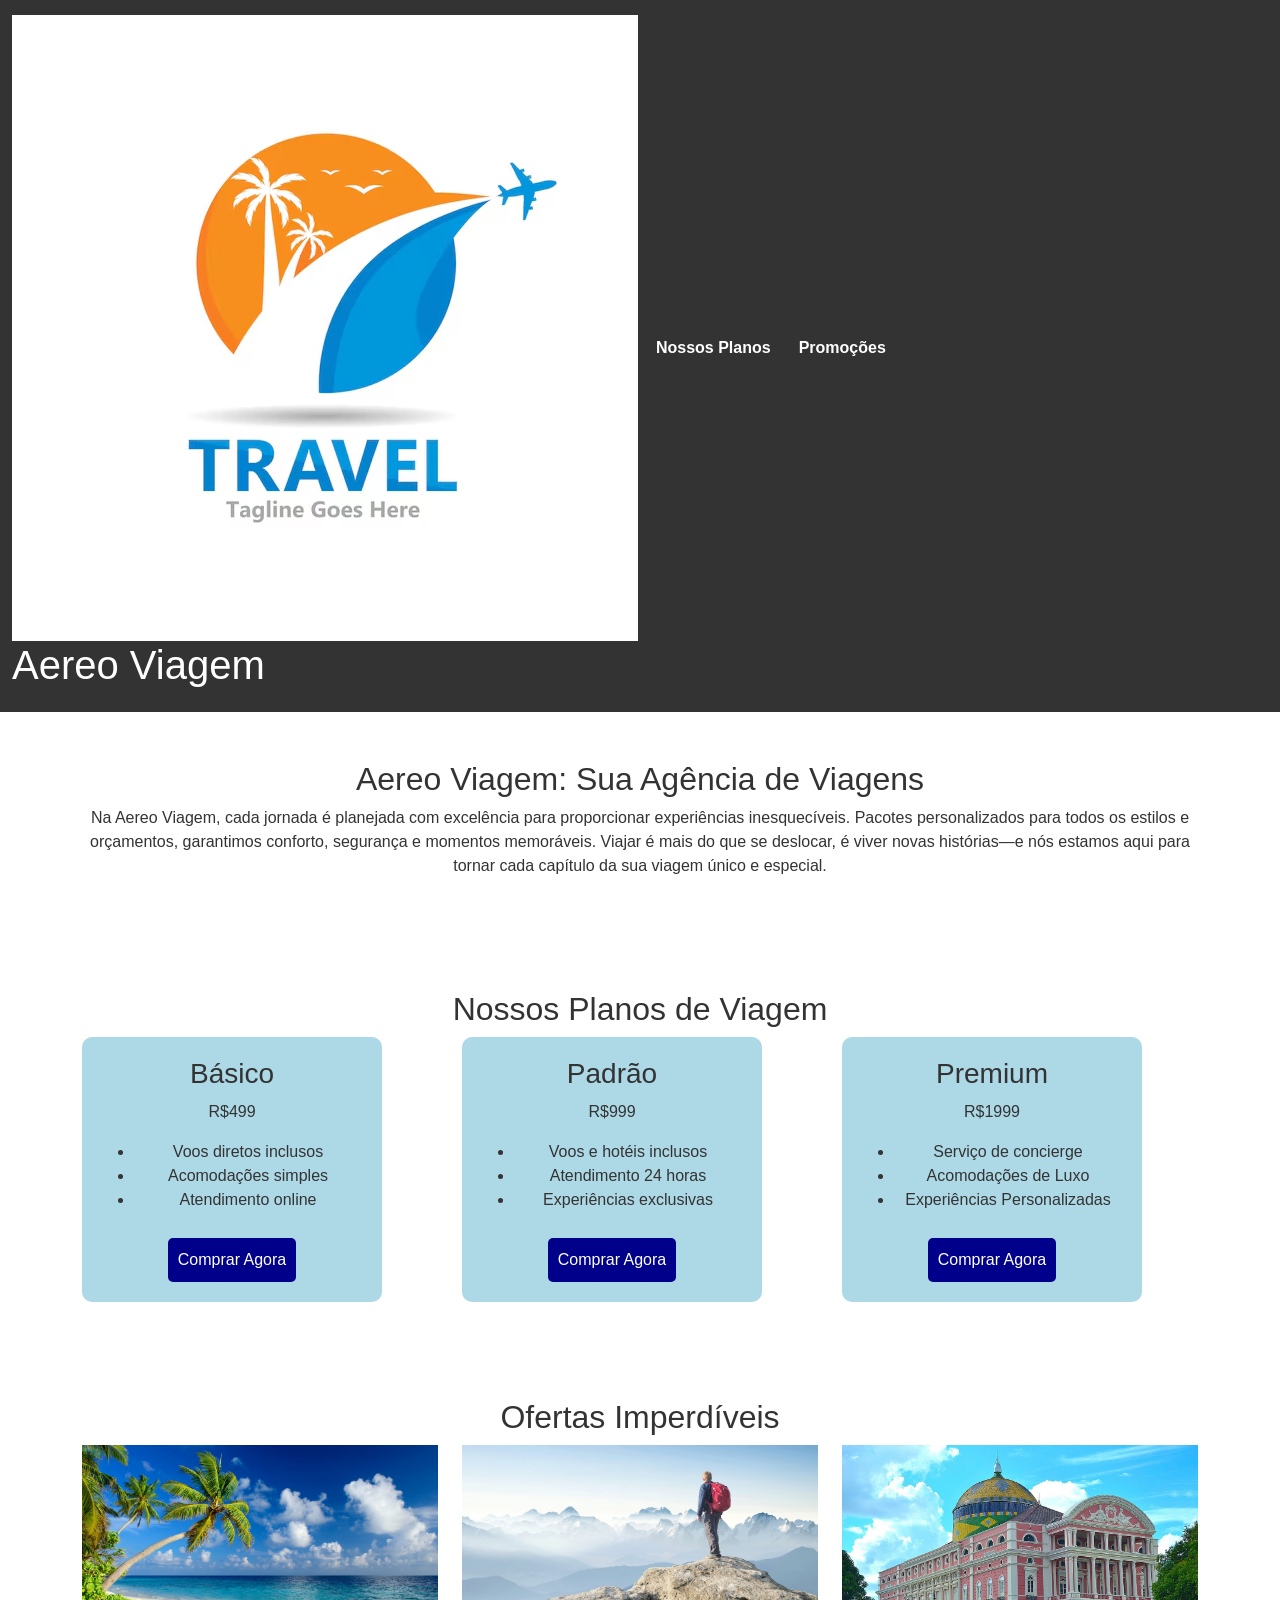
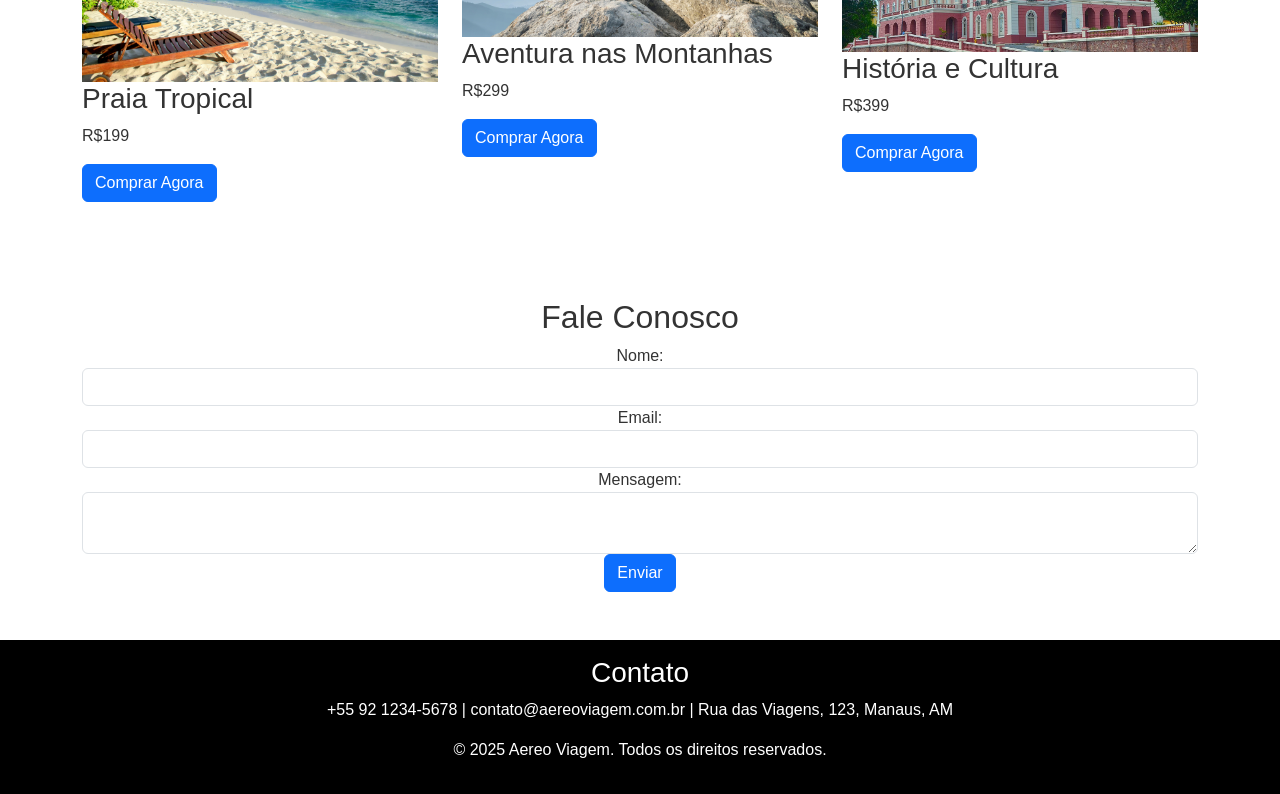
==== commit 78d43434: "Update index.html" ====
--- a/index.html
+++ b/index.html
@@ -1,112 +1,134 @@
 <!DOCTYPE html>
-<html lang="pt-br">
+<html lang="pt-BR">
 <head>
     <meta charset="UTF-8">
     <meta name="viewport" content="width=device-width, initial-scale=1.0">
     <title>Aereo Viagem</title>
+    <link href="https://cdn.jsdelivr.net/npm/bootstrap@5.3.0-alpha1/dist/css/bootstrap.min.css" rel="stylesheet">
     <link rel="stylesheet" href="css/index.css">
 </head>
 <body>
-    <header>
-        <div class="logo">
-            <img src="imagens/logo.png" alt="Logo Aereo Viagem">
-            <h1>Aereo Viagem</h1>
+
+    <!-- Cabeçalho -->
+    <header class="container-fluid">
+        <div class="row align-items-center">
+            <div class="col-6">
+                <img src="imagens/logo.png" alt="Aereo Viagem" class="logo">
+                <h1>Aereo Viagem</h1>
+            </div>
+            <div class="col-6 text-right">
+                <nav>
+                    <ul class="list-inline">
+                        <li class="list-inline-item"><a href="#sobre">Sobre Nós</a></li>
+                        <li class="list-inline-item"><a href="#planos">Nossos Planos</a></li>
+                        <li class="list-inline-item"><a href="#ofertas">Promoções</a></li>
+                    </ul>
+                </nav>
+            </div>
         </div>
-        <nav>
-            <ul>
-                <li><a href="#sobre">Sobre Nós</a></li>
-                <li><a href="#planos">Nossos Planos</a></li>
-                <li><a href="#promocoes">Promoções</a></li>
-            </ul>
-        </nav>
     </header>
-    
-    <section class="hero">
+
+    <!-- Seção "Sobre Nós" -->
+    <section id="sobre" class="container py-5 text-center">
+        <h2>Aereo Viagem: Sua Agência de Viagens</h2>
+        <p>Na Aereo Viagem, cada jornada é planejada com excelência para proporcionar experiências inesquecíveis. Pacotes personalizados para todos os estilos e orçamentos, garantimos conforto, segurança e momentos memoráveis. Viajar é mais do que se deslocar, é viver novas histórias—e nós estamos aqui para tornar cada capítulo da sua viagem único e especial.</p>
     </section>
-    
-    <section id="sobre">
-        <h2>Aereo Viagem: Sua Agência de Viagens</h2>
-        <p>Na Aereo Viagem, cada jornada é planejada com excelência para proporcionar experiências inesquecíveis.</p>
-        <p>Pacotes personalizados para todos os estilos e orçamentos, garantimos conforto, segurança e momentos memoráveis.</p>
-        <p>Viajar é mais do que se deslocar, é viver novas histórias—e nós estamos aqui para tornar cada capítulo da sua viagem único e especial.</p>
-    </section>
-    
-    <section id="planos">
-        <h2>Nossos Planos de Viagem</h2>
-        <div class="planos-container">
-            <div class="plano">
-                <h3>Básico</h3>
-                <p>R$499</p>
-                <ul>
-                    <li>Voos diretos inclusos</li>
-                    <li>Acomodações simples</li>
-                    <li>Atendimento online</li>
-                </ul>
-                <button>Comprar Agora</button>
+
+    <!-- Seção "Nossos Planos de Viagem" -->
+    <section id="planos" class="container py-5">
+        <h2 class="text-center">Nossos Planos de Viagem</h2>
+        <div class="row">
+            <div class="col-md-4">
+                <div class="plano">
+                    <h3>Básico</h3>
+                    <p>R$499</p>
+                    <ul>
+                        <li>Voos diretos inclusos</li>
+                        <li>Acomodações simples</li>
+                        <li>Atendimento online</li>
+                    </ul>
+                    <button class="btn btn-primary">Comprar Agora</button>
+                </div>
             </div>
-            <div class="plano">
-                <h3>Padrão</h3>
-                <p>R$999</p>
-                <ul>
-                    <li>Voos e hotéis inclusos</li>
-                    <li>Atendimento 24 horas</li>
-                    <li>Experiências exclusivas</li>
-                </ul>
-                <button>Comprar Agora</button>
+            <div class="col-md-4">
+                <div class="plano">
+                    <h3>Padrão</h3>
+                    <p>R$999</p>
+                    <ul>
+                        <li>Voos e hotéis inclusos</li>
+                        <li>Atendimento 24 horas</li>
+                        <li>Experiências exclusivas</li>
+                    </ul>
+                    <button class="btn btn-primary">Comprar Agora</button>
+                </div>
             </div>
-            <div class="plano">
-                <h3>Premium</h3>
-                <p>R$1999</p>
-                <ul>
-                    <li>Serviço de concierge</li>
-                    <li>Acomodações de luxo</li>
-                    <li>Experiências personalizadas</li>
-                </ul>
-                <button>Comprar Agora</button>
+            <div class="col-md-4">
+                <div class="plano">
+                    <h3>Premium</h3>
+                    <p>R$1999</p>
+                    <ul>
+                        <li>Serviço de concierge</li>
+                        <li>Acomodações de Luxo</li>
+                        <li>Experiências Personalizadas</li>
+                    </ul>
+                    <button class="btn btn-primary">Comprar Agora</button>
+                </div>
             </div>
         </div>
     </section>
-    
-    <section id="promocoes">
-        <h2>Ofertas Imperdíveis</h2>
-        <div class="promocoes-container">
-            <div class="promocao">
-                <img src="imagens/praia.jpg" alt="Praia Tropical">
+
+    <!-- Seção "Ofertas Imperdíveis" -->
+    <section id="ofertas" class="container py-5">
+        <h2 class="text-center">Ofertas Imperdíveis</h2>
+        <div class="row">
+            <div class="col-md-4">
+                <img src="imagens/praia.jpg" alt="Praia Tropical" class="img-fluid">
                 <h3>Praia Tropical</h3>
                 <p>R$199</p>
-                <button>Comprar Agora</button>
+                <button class="btn btn-primary">Comprar Agora</button>
             </div>
-            <div class="promocao">
-                <img src="imagens/montanhas.jpg" alt="Aventura na Montanha">
-                <h3>Aventura na Montanha</h3>
+            <div class="col-md-4">
+                <img src="imagens/montanhas.jpg" alt="Aventura nas Montanhas" class="img-fluid">
+                <h3>Aventura nas Montanhas</h3>
                 <p>R$299</p>
-                <button>Comprar Agora</button>
+                <button class="btn btn-primary">Comprar Agora</button>
             </div>
-            <div class="promocao">
-                <img src="imagens/manaus.jpg" alt="Cultura e História">
-                <h3>Cultura e História</h3>
+            <div class="col-md-4">
+                <img src="imagens/manaus.jpg" alt="História e Cultura" class="img-fluid">
+                <h3>História e Cultura</h3>
                 <p>R$399</p>
-                <button>Comprar Agora</button>
+                <button class="btn btn-primary">Comprar Agora</button>
             </div>
         </div>
     </section>
-    
-    <section id="contato">
+
+    <!-- Seção "Fale Conosco" -->
+    <section id="contato" class="container py-5 text-center">
         <h2>Fale Conosco</h2>
-        <form>
-            <input type="text" placeholder="Nome" required>
-            <input type="email" placeholder="E-mail" required>
-            <textarea placeholder="Mensagem" required></textarea>
-            <button type="submit">Enviar</button>
+        <form action="#" method="post" class="form-inline justify-content-center">
+            <div class="form-group">
+                <label for="nome">Nome:</label>
+                <input type="text" id="nome" name="nome" class="form-control">
+            </div>
+            <div class="form-group">
+                <label for="email">Email:</label>
+                <input type="email" id="email" name="email" class="form-control">
+            </div>
+            <div class="form-group">
+                <label for="mensagem">Mensagem:</label>
+                <textarea id="mensagem" name="mensagem" class="form-control"></textarea>
+            </div>
+            <button type="submit" class="btn btn-primary">Enviar</button>
         </form>
     </section>
-    
-    <footer>
+
+    <!-- Rodapé -->
+    <footer class="text-center py-3">
         <h3>Contato</h3>
-        <p>+55 92 1234-5678</p>
-        <p>contato@aereoviagem.com.br</p>
-        <p>Rua das Viagens, 123, Manaus, AM</p>
-        <p>&copy; 2025 Aereo Viagem. Todos os direitos reservados.</p>
+        <p>+55 92 1234-5678 | contato@aereoviagem.com.br | Rua das Viagens, 123, Manaus, AM</p>
+        <p>© 2025 Aereo Viagem. Todos os direitos reservados.</p>
     </footer>
+
+    <script src="https://cdn.jsdelivr.net/npm/bootstrap@5.3.0-alpha1/dist/js/bootstrap.bundle.min.js"></script>
 </body>
 </html>
